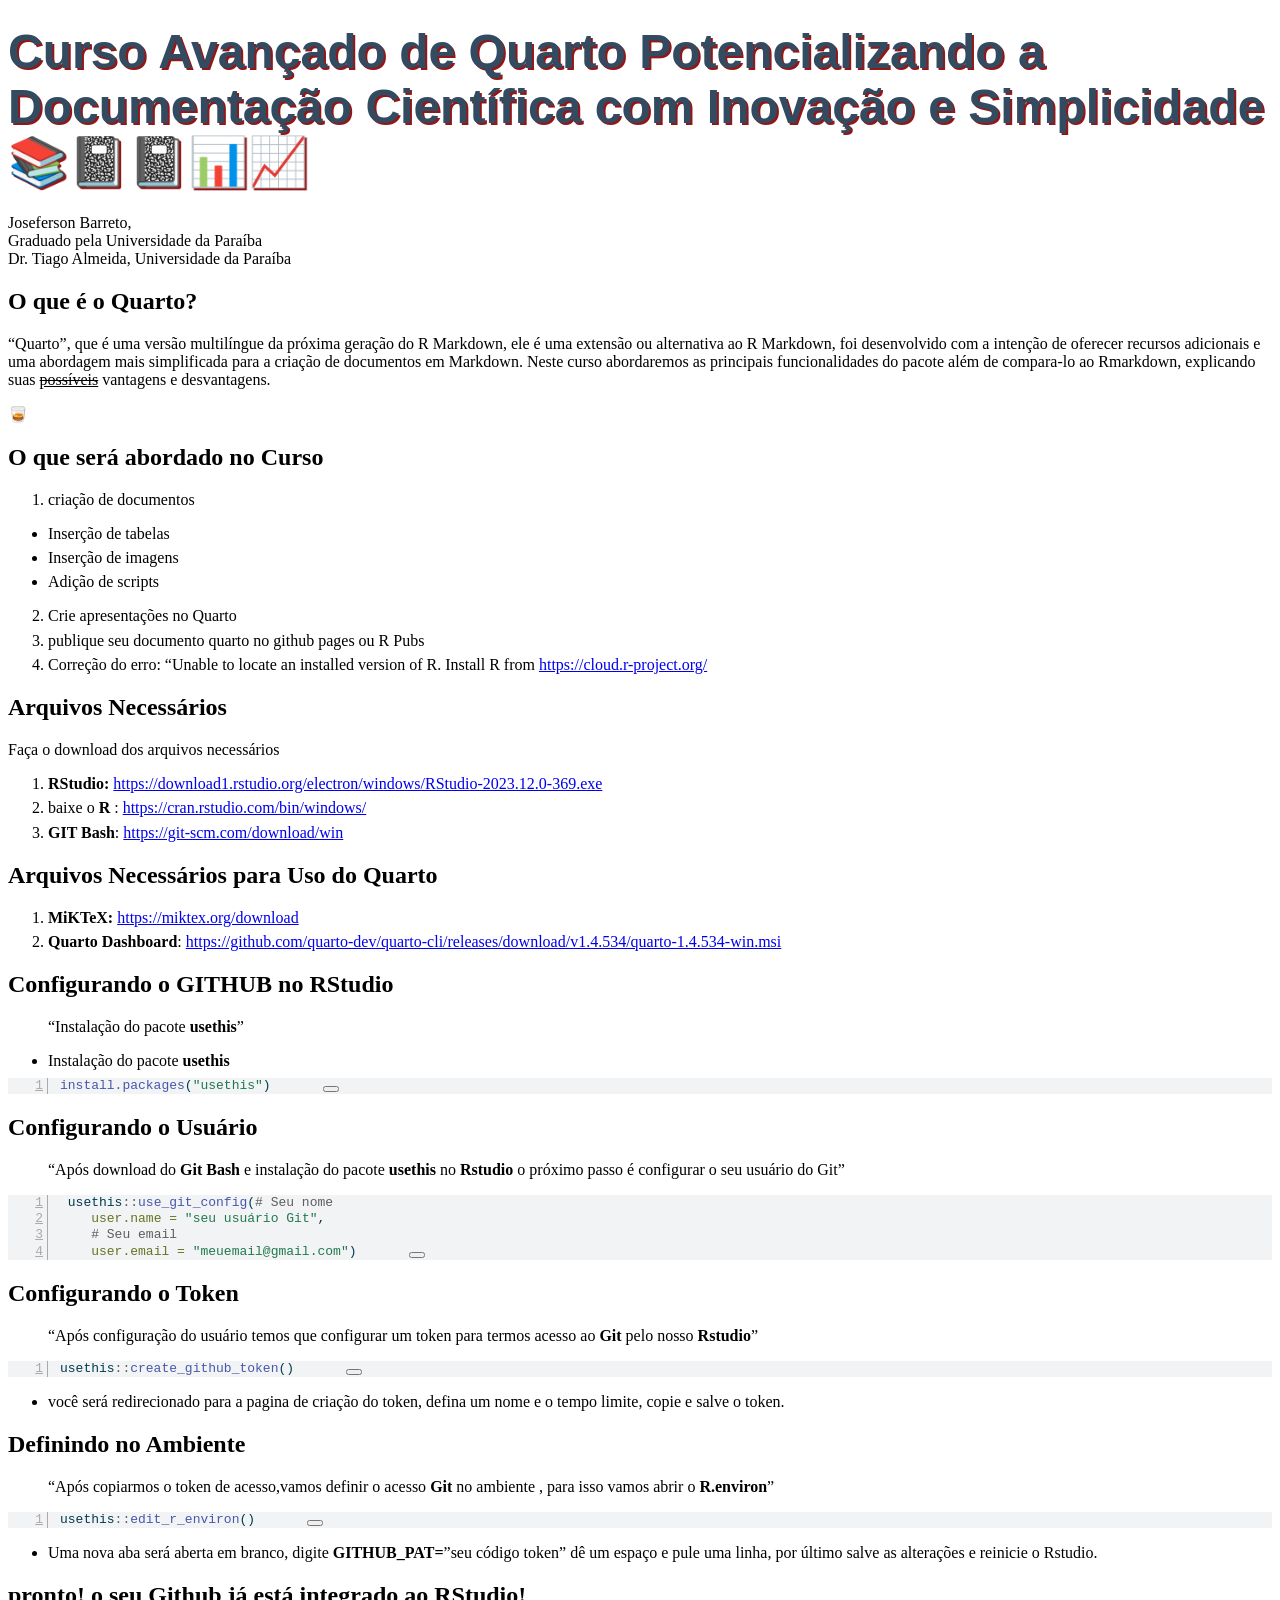
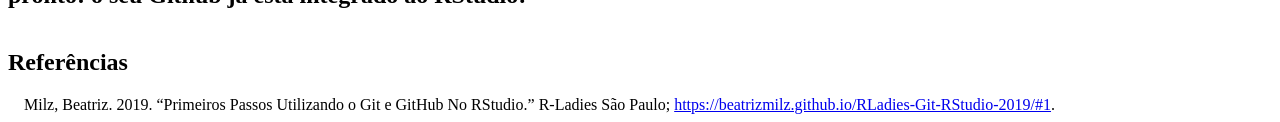
==== apresentation.html @ 75163fc6 "arquivos principais" ====
<!DOCTYPE html>
<html lang="en"><head>
<script src="apresentation_files/libs/clipboard/clipboard.min.js"></script>
<script src="apresentation_files/libs/quarto-html/tabby.min.js"></script>
<script src="apresentation_files/libs/quarto-html/popper.min.js"></script>
<script src="apresentation_files/libs/quarto-html/tippy.umd.min.js"></script>
<link href="apresentation_files/libs/quarto-html/tippy.css" rel="stylesheet">
<link href="apresentation_files/libs/quarto-html/light-border.css" rel="stylesheet">
<link href="apresentation_files/libs/quarto-html/quarto-html.min.css" rel="stylesheet" data-mode="light">
<link href="apresentation_files/libs/quarto-html/quarto-syntax-highlighting.css" rel="stylesheet" id="quarto-text-highlighting-styles"><meta charset="utf-8">
  <meta name="generator" content="quarto-1.4.545">

  <meta name="author" content="Joseferson Barreto,   Graduado pela Universidade da Paraíba">
  <meta name="author" content="Dr.&nbsp;Tiago Almeida, Universidade da Paraíba">
  <title>Curso Avançado de Quarto Potencializando a Documentação Científica com Inovação e Simplicidade📚📓📓📊📈</title>
  <meta name="apple-mobile-web-app-capable" content="yes">
  <meta name="apple-mobile-web-app-status-bar-style" content="black-translucent">
  <meta name="viewport" content="width=device-width, initial-scale=1.0, maximum-scale=1.0, user-scalable=no, minimal-ui">
  <link rel="stylesheet" href="apresentation_files/libs/revealjs/dist/reset.css">
  <link rel="stylesheet" href="apresentation_files/libs/revealjs/dist/reveal.css">
  <style>
    code{white-space: pre-wrap;}
    span.smallcaps{font-variant: small-caps;}
    div.columns{display: flex; gap: min(4vw, 1.5em);}
    div.column{flex: auto; overflow-x: auto;}
    div.hanging-indent{margin-left: 1.5em; text-indent: -1.5em;}
    ul.task-list{list-style: none;}
    ul.task-list li input[type="checkbox"] {
      width: 0.8em;
      margin: 0 0.8em 0.2em -1em; /* quarto-specific, see https://github.com/quarto-dev/quarto-cli/issues/4556 */ 
      vertical-align: middle;
    }
    /* CSS for syntax highlighting */
    pre > code.sourceCode { white-space: pre; position: relative; }
    pre > code.sourceCode > span { line-height: 1.25; }
    pre > code.sourceCode > span:empty { height: 1.2em; }
    .sourceCode { overflow: visible; }
    code.sourceCode > span { color: inherit; text-decoration: inherit; }
    div.sourceCode { margin: 1em 0; }
    pre.sourceCode { margin: 0; }
    @media screen {
    div.sourceCode { overflow: auto; }
    }
    @media print {
    pre > code.sourceCode { white-space: pre-wrap; }
    pre > code.sourceCode > span { text-indent: -5em; padding-left: 5em; }
    }
    pre.numberSource code
      { counter-reset: source-line 0; }
    pre.numberSource code > span
      { position: relative; left: -4em; counter-increment: source-line; }
    pre.numberSource code > span > a:first-child::before
      { content: counter(source-line);
        position: relative; left: -1em; text-align: right; vertical-align: baseline;
        border: none; display: inline-block;
        -webkit-touch-callout: none; -webkit-user-select: none;
        -khtml-user-select: none; -moz-user-select: none;
        -ms-user-select: none; user-select: none;
        padding: 0 4px; width: 4em;
        color: #aaaaaa;
      }
    pre.numberSource { margin-left: 3em; border-left: 1px solid #aaaaaa;  padding-left: 4px; }
    div.sourceCode
      { color: #003b4f; background-color: #f1f3f5; }
    @media screen {
    pre > code.sourceCode > span > a:first-child::before { text-decoration: underline; }
    }
    code span { color: #003b4f; } /* Normal */
    code span.al { color: #ad0000; } /* Alert */
    code span.an { color: #5e5e5e; } /* Annotation */
    code span.at { color: #657422; } /* Attribute */
    code span.bn { color: #ad0000; } /* BaseN */
    code span.bu { } /* BuiltIn */
    code span.cf { color: #003b4f; } /* ControlFlow */
    code span.ch { color: #20794d; } /* Char */
    code span.cn { color: #8f5902; } /* Constant */
    code span.co { color: #5e5e5e; } /* Comment */
    code span.cv { color: #5e5e5e; font-style: italic; } /* CommentVar */
    code span.do { color: #5e5e5e; font-style: italic; } /* Documentation */
    code span.dt { color: #ad0000; } /* DataType */
    code span.dv { color: #ad0000; } /* DecVal */
    code span.er { color: #ad0000; } /* Error */
    code span.ex { } /* Extension */
    code span.fl { color: #ad0000; } /* Float */
    code span.fu { color: #4758ab; } /* Function */
    code span.im { color: #00769e; } /* Import */
    code span.in { color: #5e5e5e; } /* Information */
    code span.kw { color: #003b4f; } /* Keyword */
    code span.op { color: #5e5e5e; } /* Operator */
    code span.ot { color: #003b4f; } /* Other */
    code span.pp { color: #ad0000; } /* Preprocessor */
    code span.sc { color: #5e5e5e; } /* SpecialChar */
    code span.ss { color: #20794d; } /* SpecialString */
    code span.st { color: #20794d; } /* String */
    code span.va { color: #111111; } /* Variable */
    code span.vs { color: #20794d; } /* VerbatimString */
    code span.wa { color: #5e5e5e; font-style: italic; } /* Warning */
    /* CSS for citations */
    div.csl-bib-body { }
    div.csl-entry {
      clear: both;
      margin-bottom: 0em;
    }
    .hanging-indent div.csl-entry {
      margin-left:2em;
      text-indent:-2em;
    }
    div.csl-left-margin {
      min-width:2em;
      float:left;
    }
    div.csl-right-inline {
      margin-left:2em;
      padding-left:1em;
    }
    div.csl-indent {
      margin-left: 2em;
    }  </style>
  <link rel="stylesheet" href="apresentation_files/libs/revealjs/dist/theme/quarto.css">
  <link href="apresentation_files/libs/revealjs/plugin/quarto-line-highlight/line-highlight.css" rel="stylesheet">
  <link href="apresentation_files/libs/revealjs/plugin/reveal-menu/menu.css" rel="stylesheet">
  <link href="apresentation_files/libs/revealjs/plugin/reveal-menu/quarto-menu.css" rel="stylesheet">
  <link href="apresentation_files/libs/revealjs/plugin/quarto-support/footer.css" rel="stylesheet">
  <style type="text/css">

  .callout {
    margin-top: 1em;
    margin-bottom: 1em;  
    border-radius: .25rem;
  }

  .callout.callout-style-simple { 
    padding: 0em 0.5em;
    border-left: solid #acacac .3rem;
    border-right: solid 1px silver;
    border-top: solid 1px silver;
    border-bottom: solid 1px silver;
    display: flex;
  }

  .callout.callout-style-default {
    border-left: solid #acacac .3rem;
    border-right: solid 1px silver;
    border-top: solid 1px silver;
    border-bottom: solid 1px silver;
  }

  .callout .callout-body-container {
    flex-grow: 1;
  }

  .callout.callout-style-simple .callout-body {
    font-size: 1rem;
    font-weight: 400;
  }

  .callout.callout-style-default .callout-body {
    font-size: 0.9rem;
    font-weight: 400;
  }

  .callout.callout-titled.callout-style-simple .callout-body {
    margin-top: 0.2em;
  }

  .callout:not(.callout-titled) .callout-body {
      display: flex;
  }

  .callout:not(.no-icon).callout-titled.callout-style-simple .callout-content {
    padding-left: 1.6em;
  }

  .callout.callout-titled .callout-header {
    padding-top: 0.2em;
    margin-bottom: -0.2em;
  }

  .callout.callout-titled .callout-title  p {
    margin-top: 0.5em;
    margin-bottom: 0.5em;
  }
    
  .callout.callout-titled.callout-style-simple .callout-content  p {
    margin-top: 0;
  }

  .callout.callout-titled.callout-style-default .callout-content  p {
    margin-top: 0.7em;
  }

  .callout.callout-style-simple div.callout-title {
    border-bottom: none;
    font-size: .9rem;
    font-weight: 600;
    opacity: 75%;
  }

  .callout.callout-style-default  div.callout-title {
    border-bottom: none;
    font-weight: 600;
    opacity: 85%;
    font-size: 0.9rem;
    padding-left: 0.5em;
    padding-right: 0.5em;
  }

  .callout.callout-style-default div.callout-content {
    padding-left: 0.5em;
    padding-right: 0.5em;
  }

  .callout.callout-style-simple .callout-icon::before {
    height: 1rem;
    width: 1rem;
    display: inline-block;
    content: "";
    background-repeat: no-repeat;
    background-size: 1rem 1rem;
  }

  .callout.callout-style-default .callout-icon::before {
    height: 0.9rem;
    width: 0.9rem;
    display: inline-block;
    content: "";
    background-repeat: no-repeat;
    background-size: 0.9rem 0.9rem;
  }

  .callout-title {
    display: flex
  }
    
  .callout-icon::before {
    margin-top: 1rem;
    padding-right: .5rem;
  }

  .callout.no-icon::before {
    display: none !important;
  }

  .callout.callout-titled .callout-body > .callout-content > :last-child {
    padding-bottom: 0.5rem;
    margin-bottom: 0;
  }

  .callout.callout-titled .callout-icon::before {
    margin-top: .5rem;
    padding-right: .5rem;
  }

  .callout:not(.callout-titled) .callout-icon::before {
    margin-top: 1rem;
    padding-right: .5rem;
  }

  /* Callout Types */

  div.callout-note {
    border-left-color: #4582ec !important;
  }

  div.callout-note .callout-icon::before {
    background-image: url('[data-uri]');
  }

  div.callout-note.callout-style-default .callout-title {
    background-color: #dae6fb
  }

  div.callout-important {
    border-left-color: #d9534f !important;
  }

  div.callout-important .callout-icon::before {
    background-image: url('[data-uri]');
  }

  div.callout-important.callout-style-default .callout-title {
    background-color: #f7dddc
  }

  div.callout-warning {
    border-left-color: #f0ad4e !important;
  }

  div.callout-warning .callout-icon::before {
    background-image: url('[data-uri]');
  }

  div.callout-warning.callout-style-default .callout-title {
    background-color: #fcefdc
  }

  div.callout-tip {
    border-left-color: #02b875 !important;
  }

  div.callout-tip .callout-icon::before {
    background-image: url('[data-uri]');
  }

  div.callout-tip.callout-style-default .callout-title {
    background-color: #ccf1e3
  }

  div.callout-caution {
    border-left-color: #fd7e14 !important;
  }

  div.callout-caution .callout-icon::before {
    background-image: url('[data-uri]');
  }

  div.callout-caution.callout-style-default .callout-title {
    background-color: #ffe5d0
  }

  </style>
  <style type="text/css">
    .reveal div.sourceCode {
      margin: 0;
      overflow: auto;
    }
    .reveal div.hanging-indent {
      margin-left: 1em;
      text-indent: -1em;
    }
    .reveal .slide:not(.center) {
      height: 100%;
    }
    .reveal .slide.scrollable {
      overflow-y: auto;
    }
    .reveal .footnotes {
      height: 100%;
      overflow-y: auto;
    }
    .reveal .slide .absolute {
      position: absolute;
      display: block;
    }
    .reveal .footnotes ol {
      counter-reset: ol;
      list-style-type: none; 
      margin-left: 0;
    }
    .reveal .footnotes ol li:before {
      counter-increment: ol;
      content: counter(ol) ". "; 
    }
    .reveal .footnotes ol li > p:first-child {
      display: inline-block;
    }
    .reveal .slide ul,
    .reveal .slide ol {
      margin-bottom: 0.5em;
    }
    .reveal .slide ul li,
    .reveal .slide ol li {
      margin-top: 0.4em;
      margin-bottom: 0.2em;
    }
    .reveal .slide ul[role="tablist"] li {
      margin-bottom: 0;
    }
    .reveal .slide ul li > *:first-child,
    .reveal .slide ol li > *:first-child {
      margin-block-start: 0;
    }
    .reveal .slide ul li > *:last-child,
    .reveal .slide ol li > *:last-child {
      margin-block-end: 0;
    }
    .reveal .slide .columns:nth-child(3) {
      margin-block-start: 0.8em;
    }
    .reveal blockquote {
      box-shadow: none;
    }
    .reveal .tippy-content>* {
      margin-top: 0.2em;
      margin-bottom: 0.7em;
    }
    .reveal .tippy-content>*:last-child {
      margin-bottom: 0.2em;
    }
    .reveal .slide > img.stretch.quarto-figure-center,
    .reveal .slide > img.r-stretch.quarto-figure-center {
      display: block;
      margin-left: auto;
      margin-right: auto; 
    }
    .reveal .slide > img.stretch.quarto-figure-left,
    .reveal .slide > img.r-stretch.quarto-figure-left  {
      display: block;
      margin-left: 0;
      margin-right: auto; 
    }
    .reveal .slide > img.stretch.quarto-figure-right,
    .reveal .slide > img.r-stretch.quarto-figure-right  {
      display: block;
      margin-left: auto;
      margin-right: 0; 
    }
  </style>
</head>
<body class="quarto-light">
  <div class="reveal">
    <div class="slides">

<section id="title-slide" data-background-image="template/template.jpeg" class="quarto-title-block center">
  <h1 class="title"><p><font color="#334b61" size="18" face="sans-serif" style="text-shadow: 2px 2px #931717;">Curso Avançado de Quarto Potencializando a Documentação Científica com Inovação e Simplicidade📚📓📓📊📈</font></p></h1>

<div class="quarto-title-authors">
<div class="quarto-title-author">
<div class="quarto-title-author-name">
Joseferson Barreto, <br> Graduado pela Universidade da Paraíba 
</div>
</div>
<div class="quarto-title-author">
<div class="quarto-title-author-name">
Dr.&nbsp;Tiago Almeida, Universidade da Paraíba 
</div>
</div>
</div>

</section>
<section id="o-que-é-o-quarto" class="slide level2">
<h2>O que é o Quarto?</h2>
<p>“Quarto”, que é uma versão multilíngue da próxima geração do R Markdown, ele é uma extensão ou alternativa ao R Markdown, foi desenvolvido com a intenção de oferecer recursos adicionais e uma abordagem mais simplificada para a criação de documentos em Markdown. Neste curso abordaremos as principais funcionalidades do pacote além de compara-lo ao Rmarkdown, explicando suas <u><del>possíveis</del></u> vantagens e desvantagens.</p>
<p>🥃&nbsp;</p>
</section>
<section id="o-que-será-abordado-no-curso" class="slide level2">
<h2>O que será abordado no Curso</h2>
<ol type="1">
<li class="fragment">criação de documentos</li>
</ol>
<div>
<ul>
<li class="fragment"><p>Inserção de tabelas</p></li>
<li class="fragment"><p>Inserção de imagens</p></li>
<li class="fragment"><p>Adição de scripts</p></li>
</ul>
</div>
<ol start="2" type="1">
<li class="fragment"><p>Crie apresentações no Quarto</p></li>
<li class="fragment"><p>publique seu documento quarto no github pages ou R Pubs</p></li>
<li class="fragment"><p>Correção do erro: “Unable to locate an installed version of R. Install R from <a href="https://cloud.r-project.org/" class="uri">https://cloud.r-project.org/</a></p>
<!-- para resolver: %SystemRoot%\system32\cmd.exe --></li>
</ol>
</section>
<section id="arquivos-necessários" class="slide level2">
<h2>Arquivos Necessários</h2>
<p>Faça o download dos arquivos necessários</p>
<ol type="1">
<li class="fragment"><p><strong>RStudio:</strong> <a href="https://download1.rstudio.org/electron/windows/RStudio-2023.12.0-369.exe" class="uri">https://download1.rstudio.org/electron/windows/RStudio-2023.12.0-369.exe</a></p></li>
<li class="fragment"><p>baixe o <strong>R</strong> : <a href="https://cran.rstudio.com/bin/windows/" class="uri">https://cran.rstudio.com/bin/windows/</a></p></li>
<li class="fragment"><p><strong>GIT Bash</strong>: <a href="https://git-scm.com/download/win" class="uri">https://git-scm.com/download/win</a></p></li>
</ol>
</section>
<section id="arquivos-necessários-para-uso-do-quarto" class="title-slide slide level1 center">
<h1>Arquivos Necessários para Uso do Quarto</h1>
<ol type="1">
<li class="fragment"><p><strong>MiKTeX:</strong> <a href="https://miktex.org/download" class="uri">https://miktex.org/download</a></p></li>
<li class="fragment"><p><strong>Quarto Dashboard</strong>: <a href="https://github.com/quarto-dev/quarto-cli/releases/download/v1.4.534/quarto-1.4.534-win.msi" class="uri">https://github.com/quarto-dev/quarto-cli/releases/download/v1.4.534/quarto-1.4.534-win.msi</a></p></li>
</ol>
<pre><code></code></pre>
</section>

<section id="configurando-o-github-no-rstudio" class="title-slide slide level1 center">
<h1>Configurando o GITHUB no RStudio</h1>
<blockquote>
<p>“Instalação do pacote <strong>usethis</strong>”</p>
</blockquote>
<ul>
<li class="fragment">Instalação do pacote <strong>usethis</strong></li>
</ul>
<div class="cell">
<div class="sourceCode cell-code" id="cb2"><pre class="sourceCode numberSource r number-lines code-with-copy"><code class="sourceCode r"><span id="cb2-1"><a href=""></a><span class="fu">install.packages</span>(<span class="st">"usethis"</span>)</span></code><button title="Copy to Clipboard" class="code-copy-button"><i class="bi"></i></button></pre></div>
</div>
</section>

<section id="configurando-o-usuário" class="title-slide slide level1 center">
<h1>Configurando o Usuário</h1>
<blockquote>
<p>“Após download do <strong>Git Bash</strong> e instalação do pacote <strong>usethis</strong> no <strong>Rstudio</strong> o próximo passo é configurar o seu usuário do Git”</p>
</blockquote>
<div class="cell">
<div class="sourceCode cell-code" id="cb3"><pre class="sourceCode numberSource r number-lines code-with-copy"><code class="sourceCode r"><span id="cb3-1"><a href=""></a> usethis<span class="sc">::</span><span class="fu">use_git_config</span>(<span class="co"># Seu nome</span></span>
<span id="cb3-2"><a href=""></a>    <span class="at">user.name =</span> <span class="st">"seu usuário Git"</span>, </span>
<span id="cb3-3"><a href=""></a>    <span class="co"># Seu email</span></span>
<span id="cb3-4"><a href=""></a>    <span class="at">user.email =</span> <span class="st">"meuemail@gmail.com"</span>)</span></code><button title="Copy to Clipboard" class="code-copy-button"><i class="bi"></i></button></pre></div>
</div>
</section>

<section id="configurando-o-token" class="title-slide slide level1 center">
<h1>Configurando o Token</h1>
<blockquote>
<p>“Após configuração do usuário temos que configurar um token para termos acesso ao <strong>Git</strong> pelo nosso <strong>Rstudio</strong>”</p>
</blockquote>
<div class="cell">
<div class="sourceCode cell-code" id="cb4"><pre class="sourceCode numberSource r number-lines code-with-copy"><code class="sourceCode r"><span id="cb4-1"><a href=""></a>usethis<span class="sc">::</span><span class="fu">create_github_token</span>()</span></code><button title="Copy to Clipboard" class="code-copy-button"><i class="bi"></i></button></pre></div>
</div>
<ul>
<li class="fragment">você será redirecionado para a pagina de criação do token, defina um nome e o tempo limite, copie e salve o token.</li>
</ul>
</section>

<section id="definindo-no-ambiente" class="title-slide slide level1 center">
<h1>Definindo no Ambiente</h1>
<blockquote>
<p>“Após copiarmos o token de acesso,vamos definir o acesso <strong>Git</strong> no ambiente , para isso vamos abrir o <strong>R.environ</strong>”</p>
</blockquote>
<div class="cell">
<div class="sourceCode cell-code" id="cb5"><pre class="sourceCode numberSource r number-lines code-with-copy"><code class="sourceCode r"><span id="cb5-1"><a href=""></a>usethis<span class="sc">::</span><span class="fu">edit_r_environ</span>()</span></code><button title="Copy to Clipboard" class="code-copy-button"><i class="bi"></i></button></pre></div>
</div>
<ul>
<li class="fragment">Uma nova aba será aberta em branco, digite <strong>GITHUB_PAT=</strong>”seu código token” dê um espaço e pule uma linha, por último salve as alterações e reinicie o Rstudio.</li>
</ul>
</section>

<section id="pronto-o-seu-github-já-está-integrado-ao-rstudio" class="title-slide slide level1 center">
<h1>pronto! o seu Github já está integrado ao RStudio!</h1>

</section>

<section id="referências" class="title-slide slide level1 smaller scrollable">
<h1>Referências</h1>
<div class="quarto-auto-generated-content">
<div class="footer footer-default">

</div>
</div>
<div id="refs" class="references csl-bib-body hanging-indent" data-entry-spacing="0" role="list">
<div id="ref-Milz:2019" class="csl-entry" role="listitem">
Milz, Beatriz. 2019. <span>“Primeiros Passos Utilizando o Git e GitHub No RStudio.”</span> R-Ladies São Paulo; <a href="https://beatrizmilz.github.io/RLadies-Git-RStudio-2019/#1" class="uri">https://beatrizmilz.github.io/RLadies-Git-RStudio-2019/#1</a>.
</div>
</div>
</section>
    </div>
  </div>

  <script>window.backupDefine = window.define; window.define = undefined;</script>
  <script src="apresentation_files/libs/revealjs/dist/reveal.js"></script>
  <!-- reveal.js plugins -->
  <script src="apresentation_files/libs/revealjs/plugin/quarto-line-highlight/line-highlight.js"></script>
  <script src="apresentation_files/libs/revealjs/plugin/pdf-export/pdfexport.js"></script>
  <script src="apresentation_files/libs/revealjs/plugin/reveal-menu/menu.js"></script>
  <script src="apresentation_files/libs/revealjs/plugin/reveal-menu/quarto-menu.js"></script>
  <script src="apresentation_files/libs/revealjs/plugin/multiplex/socket.io.js"></script>
  <script src="apresentation_files/libs/revealjs/plugin/multiplex/multiplex.js"></script>
  <script src="apresentation_files/libs/revealjs/plugin/quarto-support/support.js"></script>
  

  <script src="apresentation_files/libs/revealjs/plugin/notes/notes.js"></script>
  <script src="apresentation_files/libs/revealjs/plugin/search/search.js"></script>
  <script src="apresentation_files/libs/revealjs/plugin/zoom/zoom.js"></script>
  <script src="apresentation_files/libs/revealjs/plugin/math/math.js"></script>
  <script>window.define = window.backupDefine; window.backupDefine = undefined;</script>

  <script>

      // Full list of configuration options available at:
      // https://revealjs.com/config/
      Reveal.initialize({
'controlsAuto': true,
'previewLinksAuto': false,
'pdfSeparateFragments': false,
'autoAnimateEasing': "ease",
'autoAnimateDuration': 1,
'autoAnimateUnmatched': true,
'menu': {"side":"left","useTextContentForMissingTitles":true,"markers":false,"loadIcons":false,"custom":[{"title":"Tools","icon":"<i class=\"fas fa-gear\"></i>","content":"<ul class=\"slide-menu-items\">\n<li class=\"slide-tool-item active\" data-item=\"0\"><a href=\"#\" onclick=\"RevealMenuToolHandlers.fullscreen(event)\"><kbd>f</kbd> Fullscreen</a></li>\n<li class=\"slide-tool-item\" data-item=\"1\"><a href=\"#\" onclick=\"RevealMenuToolHandlers.speakerMode(event)\"><kbd>s</kbd> Speaker View</a></li>\n<li class=\"slide-tool-item\" data-item=\"2\"><a href=\"#\" onclick=\"RevealMenuToolHandlers.overview(event)\"><kbd>o</kbd> Slide Overview</a></li>\n<li class=\"slide-tool-item\" data-item=\"3\"><a href=\"#\" onclick=\"RevealMenuToolHandlers.togglePdfExport(event)\"><kbd>e</kbd> PDF Export Mode</a></li>\n<li class=\"slide-tool-item\" data-item=\"4\"><a href=\"#\" onclick=\"RevealMenuToolHandlers.keyboardHelp(event)\"><kbd>?</kbd> Keyboard Help</a></li>\n</ul>"}],"openButton":true},
'multiplex': {"secret":null,"id":"5b6e1a6e1085b837","url":"https://reveal-multiplex.glitch.me/"},
'smaller': false,
 
        // Display controls in the bottom right corner
        controls: false,

        // Help the user learn the controls by providing hints, for example by
        // bouncing the down arrow when they first encounter a vertical slide
        controlsTutorial: false,

        // Determines where controls appear, "edges" or "bottom-right"
        controlsLayout: 'edges',

        // Visibility rule for backwards navigation arrows; "faded", "hidden"
        // or "visible"
        controlsBackArrows: 'faded',

        // Display a presentation progress bar
        progress: true,

        // Display the page number of the current slide
        slideNumber: 'c/t',

        // 'all', 'print', or 'speaker'
        showSlideNumber: 'all',

        // Add the current slide number to the URL hash so that reloading the
        // page/copying the URL will return you to the same slide
        hash: true,

        // Start with 1 for the hash rather than 0
        hashOneBasedIndex: false,

        // Flags if we should monitor the hash and change slides accordingly
        respondToHashChanges: true,

        // Push each slide change to the browser history
        history: true,

        // Enable keyboard shortcuts for navigation
        keyboard: true,

        // Enable the slide overview mode
        overview: true,

        // Disables the default reveal.js slide layout (scaling and centering)
        // so that you can use custom CSS layout
        disableLayout: false,

        // Vertical centering of slides
        center: false,

        // Enables touch navigation on devices with touch input
        touch: true,

        // Loop the presentation
        loop: false,

        // Change the presentation direction to be RTL
        rtl: false,

        // see https://revealjs.com/vertical-slides/#navigation-mode
        navigationMode: 'linear',

        // Randomizes the order of slides each time the presentation loads
        shuffle: false,

        // Turns fragments on and off globally
        fragments: true,

        // Flags whether to include the current fragment in the URL,
        // so that reloading brings you to the same fragment position
        fragmentInURL: false,

        // Flags if the presentation is running in an embedded mode,
        // i.e. contained within a limited portion of the screen
        embedded: false,

        // Flags if we should show a help overlay when the questionmark
        // key is pressed
        help: true,

        // Flags if it should be possible to pause the presentation (blackout)
        pause: true,

        // Flags if speaker notes should be visible to all viewers
        showNotes: false,

        // Global override for autoplaying embedded media (null/true/false)
        autoPlayMedia: null,

        // Global override for preloading lazy-loaded iframes (null/true/false)
        preloadIframes: null,

        // Number of milliseconds between automatically proceeding to the
        // next slide, disabled when set to 0, this value can be overwritten
        // by using a data-autoslide attribute on your slides
        autoSlide: 0,

        // Stop auto-sliding after user input
        autoSlideStoppable: true,

        // Use this method for navigation when auto-sliding
        autoSlideMethod: null,

        // Specify the average time in seconds that you think you will spend
        // presenting each slide. This is used to show a pacing timer in the
        // speaker view
        defaultTiming: null,

        // Enable slide navigation via mouse wheel
        mouseWheel: false,

        // The display mode that will be used to show slides
        display: 'block',

        // Hide cursor if inactive
        hideInactiveCursor: true,

        // Time before the cursor is hidden (in ms)
        hideCursorTime: 5000,

        // Opens links in an iframe preview overlay
        previewLinks: false,

        // Transition style (none/fade/slide/convex/concave/zoom)
        transition: 'none',

        // Transition speed (default/fast/slow)
        transitionSpeed: 'default',

        // Transition style for full page slide backgrounds
        // (none/fade/slide/convex/concave/zoom)
        backgroundTransition: 'none',

        // Number of slides away from the current that are visible
        viewDistance: 3,

        // Number of slides away from the current that are visible on mobile
        // devices. It is advisable to set this to a lower number than
        // viewDistance in order to save resources.
        mobileViewDistance: 2,

        // The "normal" size of the presentation, aspect ratio will be preserved
        // when the presentation is scaled to fit different resolutions. Can be
        // specified using percentage units.
        width: 1050,

        height: 700,

        // Factor of the display size that should remain empty around the content
        margin: 0.1,

        math: {
          mathjax: 'https://cdnjs.cloudflare.com/ajax/libs/mathjax/2.7.0/MathJax.js',
          config: 'TeX-AMS_HTML-full',
          tex2jax: {
            inlineMath: [['\\(','\\)']],
            displayMath: [['\\[','\\]']],
            balanceBraces: true,
            processEscapes: false,
            processRefs: true,
            processEnvironments: true,
            preview: 'TeX',
            skipTags: ['script','noscript','style','textarea','pre','code'],
            ignoreClass: 'tex2jax_ignore',
            processClass: 'tex2jax_process'
          },
        },

        // reveal.js plugins
        plugins: [QuartoLineHighlight, PdfExport, RevealMenu, QuartoSupport,

          RevealMath,
          
          RevealSearch,
          RevealZoom
        ]
      });
    </script>
    
    <script>
      // htmlwidgets need to know to resize themselves when slides are shown/hidden.
      // Fire the "slideenter" event (handled by htmlwidgets.js) when the current
      // slide changes (different for each slide format).
      (function () {
        // dispatch for htmlwidgets
        function fireSlideEnter() {
          const event = window.document.createEvent("Event");
          event.initEvent("slideenter", true, true);
          window.document.dispatchEvent(event);
        }

        function fireSlideChanged(previousSlide, currentSlide) {
          fireSlideEnter();

          // dispatch for shiny
          if (window.jQuery) {
            if (previousSlide) {
              window.jQuery(previousSlide).trigger("hidden");
            }
            if (currentSlide) {
              window.jQuery(currentSlide).trigger("shown");
            }
          }
        }

        // hookup for slidy
        if (window.w3c_slidy) {
          window.w3c_slidy.add_observer(function (slide_num) {
            // slide_num starts at position 1
            fireSlideChanged(null, w3c_slidy.slides[slide_num - 1]);
          });
        }

      })();
    </script>

    <script id="quarto-html-after-body" type="application/javascript">
    window.document.addEventListener("DOMContentLoaded", function (event) {
      const toggleBodyColorMode = (bsSheetEl) => {
        const mode = bsSheetEl.getAttribute("data-mode");
        const bodyEl = window.document.querySelector("body");
        if (mode === "dark") {
          bodyEl.classList.add("quarto-dark");
          bodyEl.classList.remove("quarto-light");
        } else {
          bodyEl.classList.add("quarto-light");
          bodyEl.classList.remove("quarto-dark");
        }
      }
      const toggleBodyColorPrimary = () => {
        const bsSheetEl = window.document.querySelector("link#quarto-bootstrap");
        if (bsSheetEl) {
          toggleBodyColorMode(bsSheetEl);
        }
      }
      toggleBodyColorPrimary();  
      const tabsets =  window.document.querySelectorAll(".panel-tabset-tabby")
      tabsets.forEach(function(tabset) {
        const tabby = new Tabby('#' + tabset.id);
      });
      const isCodeAnnotation = (el) => {
        for (const clz of el.classList) {
          if (clz.startsWith('code-annotation-')) {                     
            return true;
          }
        }
        return false;
      }
      const clipboard = new window.ClipboardJS('.code-copy-button', {
        text: function(trigger) {
          const codeEl = trigger.previousElementSibling.cloneNode(true);
          for (const childEl of codeEl.children) {
            if (isCodeAnnotation(childEl)) {
              childEl.remove();
            }
          }
          return codeEl.innerText;
        }
      });
      clipboard.on('success', function(e) {
        // button target
        const button = e.trigger;
        // don't keep focus
        button.blur();
        // flash "checked"
        button.classList.add('code-copy-button-checked');
        var currentTitle = button.getAttribute("title");
        button.setAttribute("title", "Copied!");
        let tooltip;
        if (window.bootstrap) {
          button.setAttribute("data-bs-toggle", "tooltip");
          button.setAttribute("data-bs-placement", "left");
          button.setAttribute("data-bs-title", "Copied!");
          tooltip = new bootstrap.Tooltip(button, 
            { trigger: "manual", 
              customClass: "code-copy-button-tooltip",
              offset: [0, -8]});
          tooltip.show();    
        }
        setTimeout(function() {
          if (tooltip) {
            tooltip.hide();
            button.removeAttribute("data-bs-title");
            button.removeAttribute("data-bs-toggle");
            button.removeAttribute("data-bs-placement");
          }
          button.setAttribute("title", currentTitle);
          button.classList.remove('code-copy-button-checked');
        }, 1000);
        // clear code selection
        e.clearSelection();
      });
      function tippyHover(el, contentFn, onTriggerFn, onUntriggerFn) {
        const config = {
          allowHTML: true,
          maxWidth: 500,
          delay: 100,
          arrow: false,
          appendTo: function(el) {
              return el.closest('section.slide') || el.parentElement;
          },
          interactive: true,
          interactiveBorder: 10,
          theme: 'light-border',
          placement: 'bottom-start',
        };
        if (contentFn) {
          config.content = contentFn;
        }
        if (onTriggerFn) {
          config.onTrigger = onTriggerFn;
        }
        if (onUntriggerFn) {
          config.onUntrigger = onUntriggerFn;
        }
          config['offset'] = [0,0];
          config['maxWidth'] = 700;
        window.tippy(el, config); 
      }
      const noterefs = window.document.querySelectorAll('a[role="doc-noteref"]');
      for (var i=0; i<noterefs.length; i++) {
        const ref = noterefs[i];
        tippyHover(ref, function() {
          // use id or data attribute instead here
          let href = ref.getAttribute('data-footnote-href') || ref.getAttribute('href');
          try { href = new URL(href).hash; } catch {}
          const id = href.replace(/^#\/?/, "");
          const note = window.document.getElementById(id);
          return note.innerHTML;
        });
      }
      const findCites = (el) => {
        const parentEl = el.parentElement;
        if (parentEl) {
          const cites = parentEl.dataset.cites;
          if (cites) {
            return {
              el,
              cites: cites.split(' ')
            };
          } else {
            return findCites(el.parentElement)
          }
        } else {
          return undefined;
        }
      };
      var bibliorefs = window.document.querySelectorAll('a[role="doc-biblioref"]');
      for (var i=0; i<bibliorefs.length; i++) {
        const ref = bibliorefs[i];
        const citeInfo = findCites(ref);
        if (citeInfo) {
          tippyHover(citeInfo.el, function() {
            var popup = window.document.createElement('div');
            citeInfo.cites.forEach(function(cite) {
              var citeDiv = window.document.createElement('div');
              citeDiv.classList.add('hanging-indent');
              citeDiv.classList.add('csl-entry');
              var biblioDiv = window.document.getElementById('ref-' + cite);
              if (biblioDiv) {
                citeDiv.innerHTML = biblioDiv.innerHTML;
              }
              popup.appendChild(citeDiv);
            });
            return popup.innerHTML;
          });
        }
      }
    });
    </script>
    

</body></html>
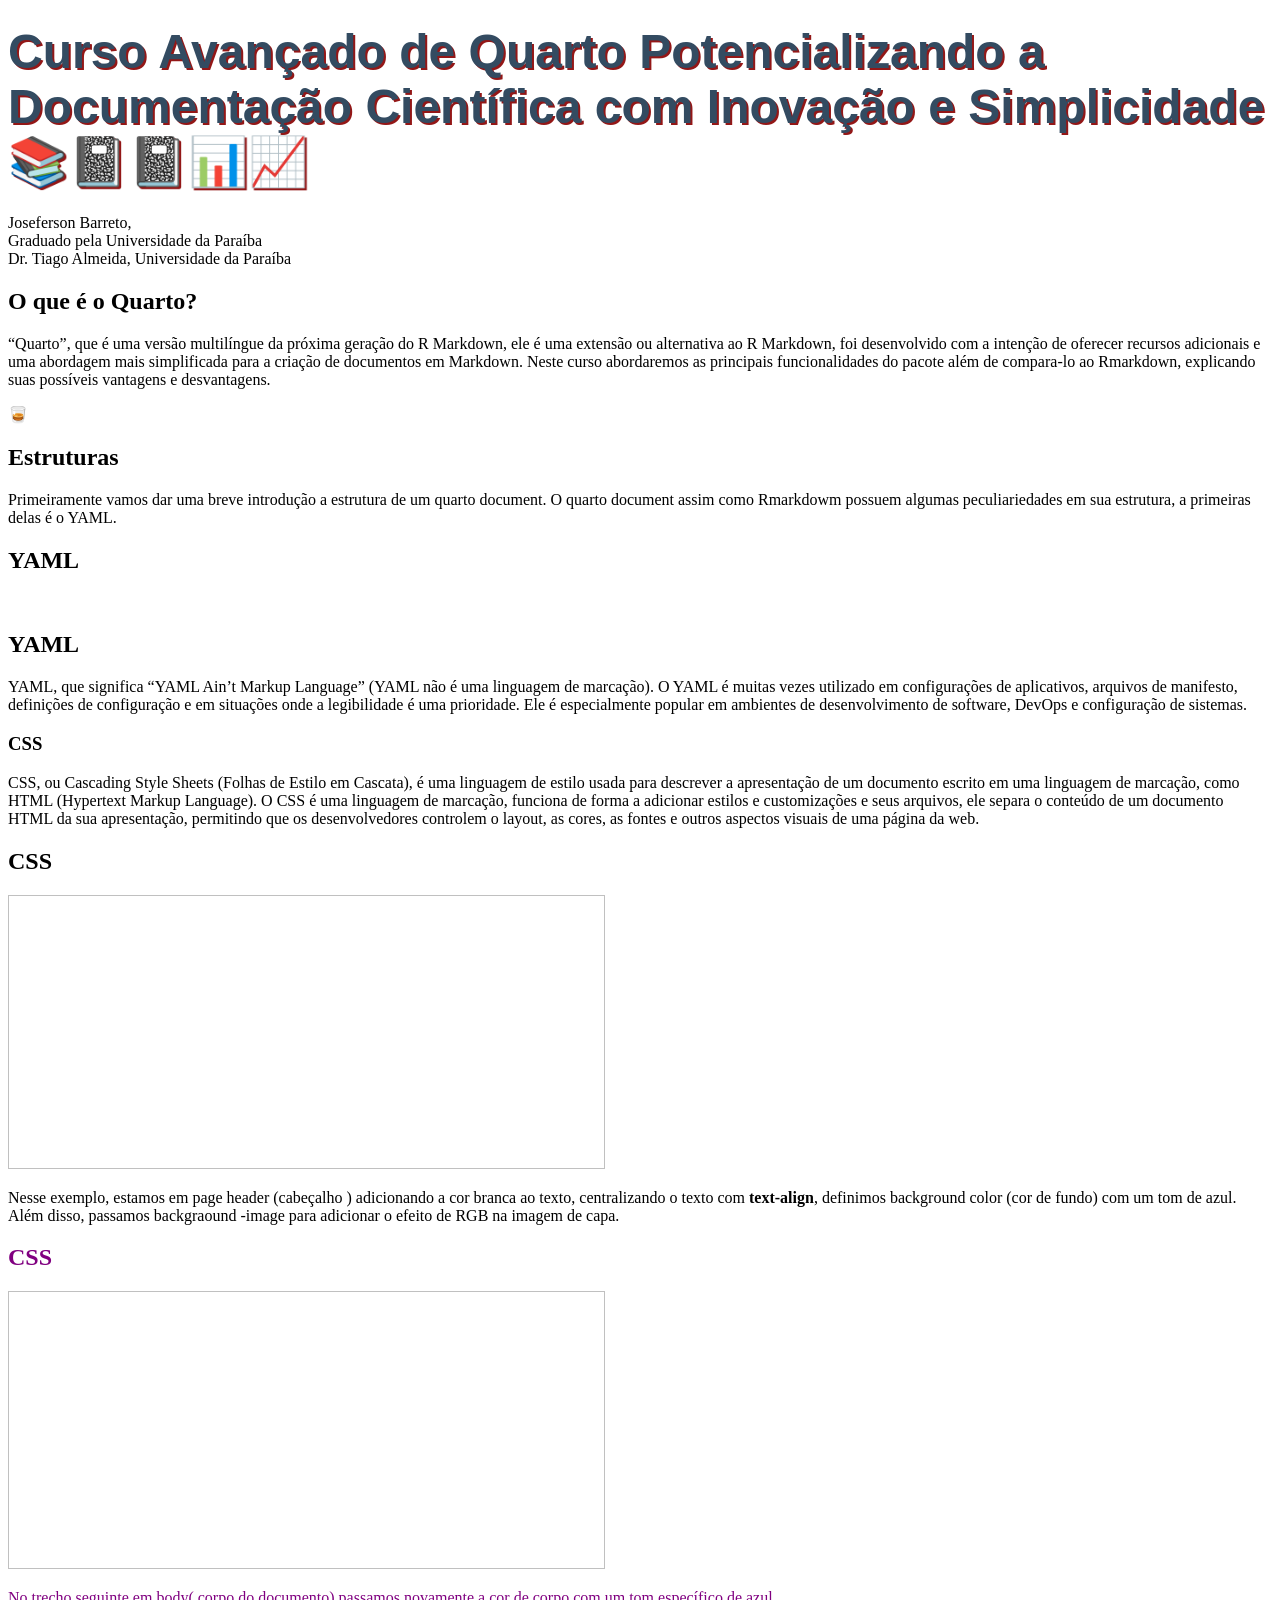
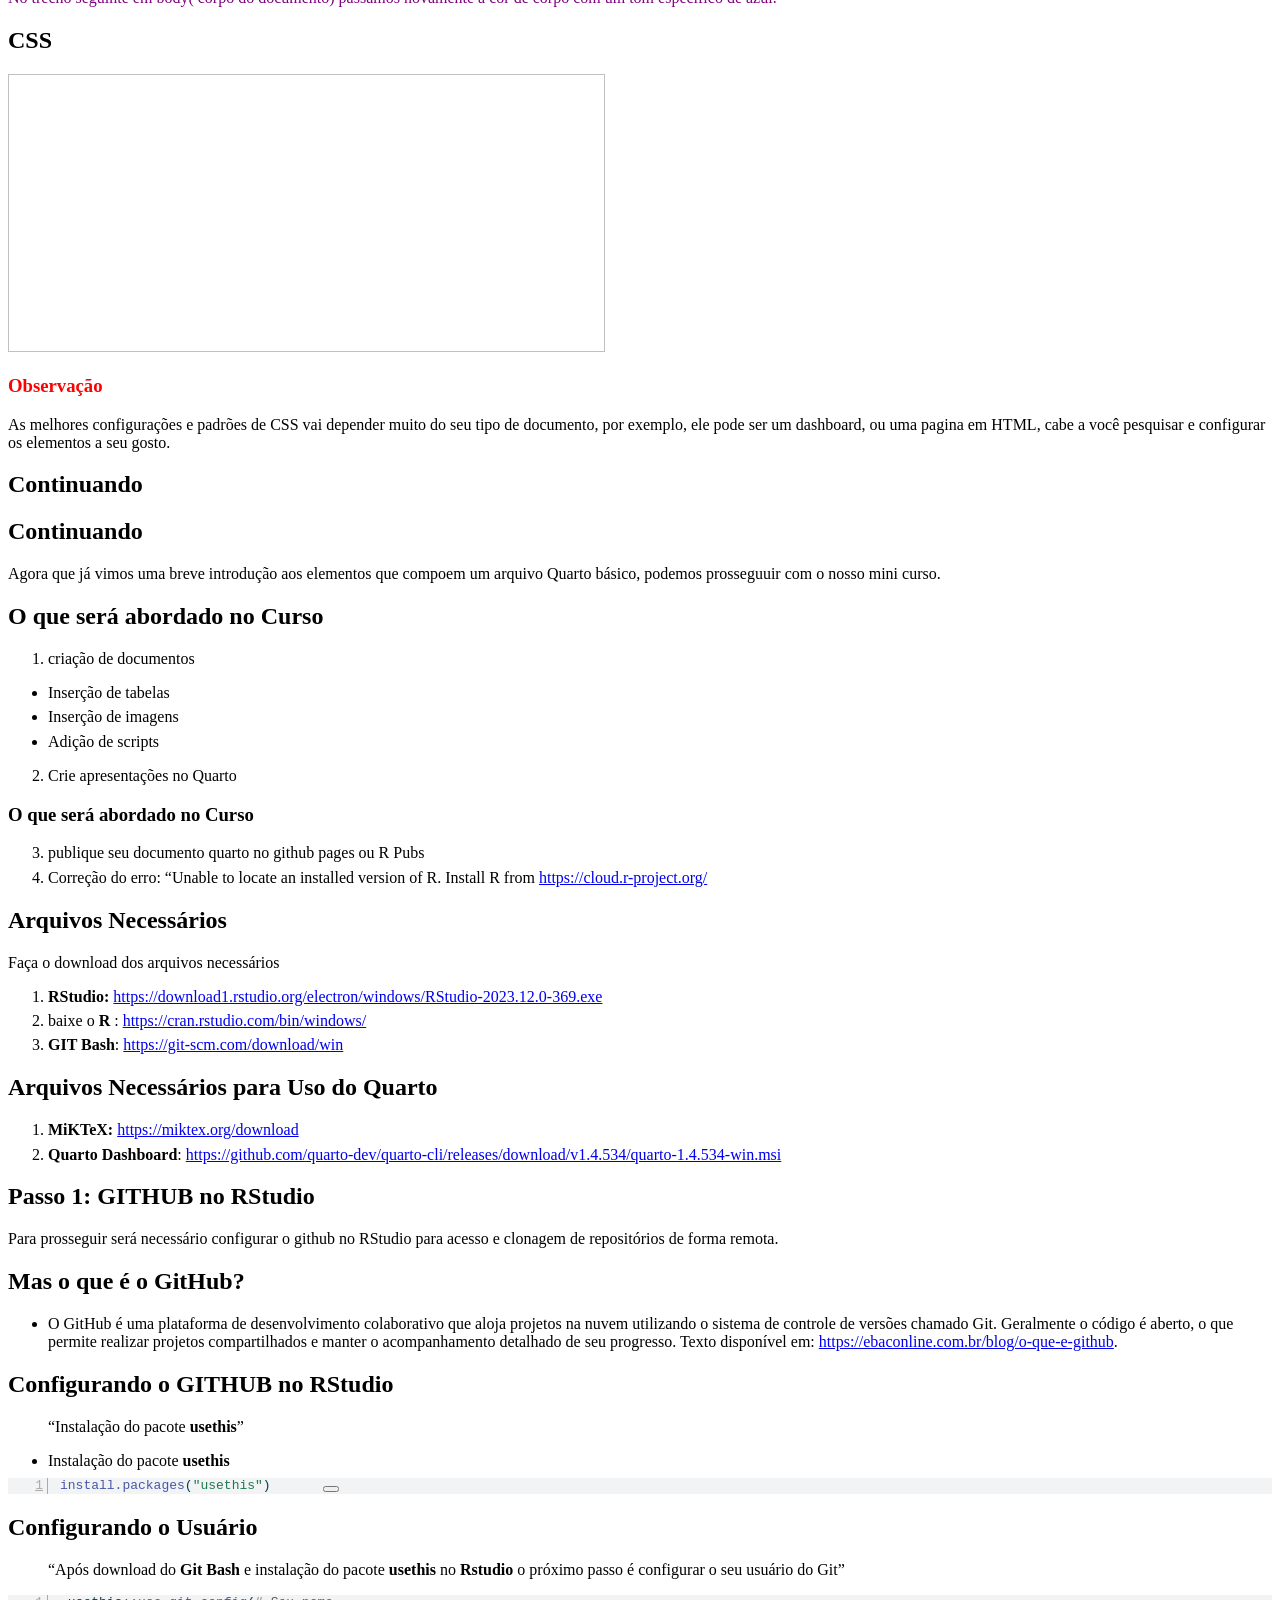
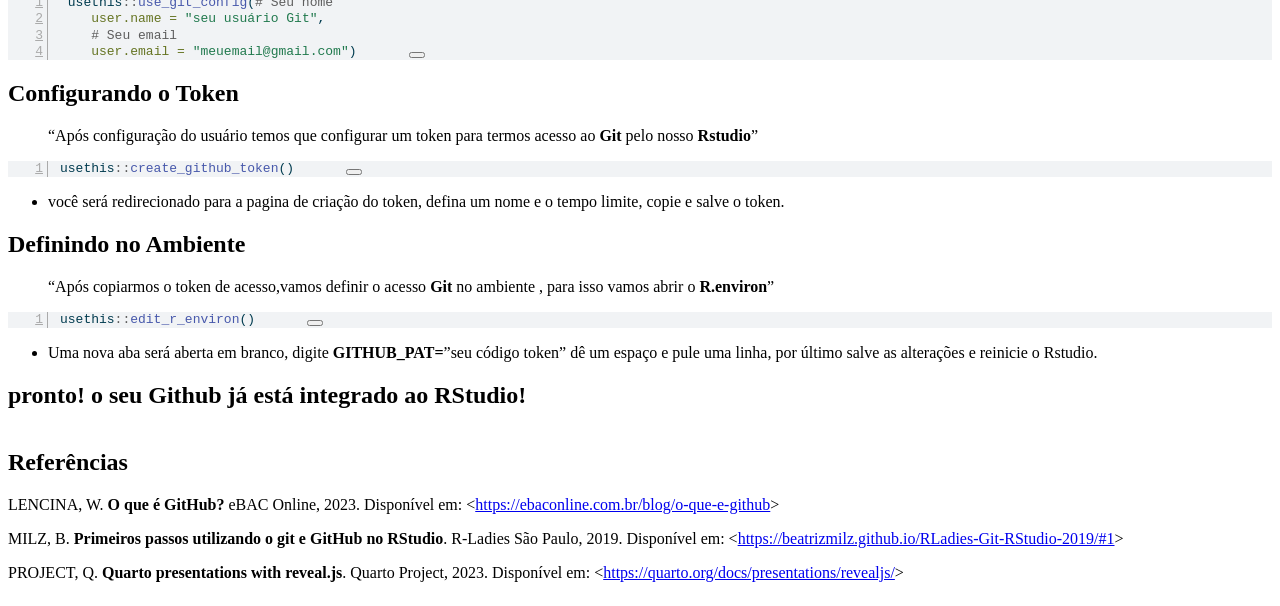
==== commit 5a773fdf: "atualização  de informações" ====
--- a/apresentation.html
+++ b/apresentation.html
@@ -8,7 +8,7 @@
 <link href="apresentation_files/libs/quarto-html/light-border.css" rel="stylesheet">
 <link href="apresentation_files/libs/quarto-html/quarto-html.min.css" rel="stylesheet" data-mode="light">
 <link href="apresentation_files/libs/quarto-html/quarto-syntax-highlighting.css" rel="stylesheet" id="quarto-text-highlighting-styles"><meta charset="utf-8">
-  <meta name="generator" content="quarto-1.4.545">
+  <meta name="generator" content="quarto-1.3.450">
 
   <meta name="author" content="Joseferson Barreto,   Graduado pela Universidade da Paraíba">
   <meta name="author" content="Dr.&nbsp;Tiago Almeida, Universidade da Paraíba">
@@ -32,7 +32,7 @@
     }
     /* CSS for syntax highlighting */
     pre > code.sourceCode { white-space: pre; position: relative; }
-    pre > code.sourceCode > span { line-height: 1.25; }
+    pre > code.sourceCode > span { display: inline-block; line-height: 1.25; }
     pre > code.sourceCode > span:empty { height: 1.2em; }
     .sourceCode { overflow: visible; }
     code.sourceCode > span { color: inherit; text-decoration: inherit; }
@@ -99,7 +99,7 @@
     div.csl-bib-body { }
     div.csl-entry {
       clear: both;
-      margin-bottom: 0em;
+      margin-bottom: 1em;
     }
     .hanging-indent div.csl-entry {
       margin-left:2em;
@@ -242,8 +242,7 @@
   }
 
   .callout.callout-titled .callout-body > .callout-content > :last-child {
-    padding-bottom: 0.5rem;
-    margin-bottom: 0;
+    margin-bottom: 0.5rem;
   }
 
   .callout.callout-titled .callout-icon::before {
@@ -430,11 +429,54 @@
 </section>
 <section id="o-que-é-o-quarto" class="slide level2">
 <h2>O que é o Quarto?</h2>
-<p>“Quarto”, que é uma versão multilíngue da próxima geração do R Markdown, ele é uma extensão ou alternativa ao R Markdown, foi desenvolvido com a intenção de oferecer recursos adicionais e uma abordagem mais simplificada para a criação de documentos em Markdown. Neste curso abordaremos as principais funcionalidades do pacote além de compara-lo ao Rmarkdown, explicando suas <u><del>possíveis</del></u> vantagens e desvantagens.</p>
+<p>“Quarto”, que é uma versão multilíngue da próxima geração do R Markdown, ele é uma extensão ou alternativa ao R Markdown, foi desenvolvido com a intenção de oferecer recursos adicionais e uma abordagem mais simplificada para a criação de documentos em Markdown. Neste curso abordaremos as principais funcionalidades do pacote além de compara-lo ao Rmarkdown, explicando suas possíveis vantagens e desvantagens.</p>
 <p>🥃&nbsp;</p>
 </section>
-<section id="o-que-será-abordado-no-curso" class="slide level2">
-<h2>O que será abordado no Curso</h2>
+<section id="estruturas" class="slide level2">
+<h2>Estruturas</h2>
+<p>Primeiramente vamos dar uma breve introdução a estrutura de um quarto document. O quarto document assim como Rmarkdowm possuem algumas peculiariedades em sua estrutura, a primeiras delas é o YAML.</p>
+</section>
+<section id="yaml" class="slide level2">
+<h2>YAML</h2>
+
+<img data-src="images/clipboard-632724179.png" class="r-stretch"></section>
+<section id="yaml-1" class="slide level2">
+<h2>YAML</h2>
+<p>YAML, que significa “YAML Ain’t Markup Language” (YAML não é uma linguagem de marcação). O YAML é muitas vezes utilizado em configurações de aplicativos, arquivos de manifesto, definições de configuração e em situações onde a legibilidade é uma prioridade. Ele é especialmente popular em ambientes de desenvolvimento de software, DevOps e configuração de sistemas.</p>
+</section>
+<section>
+<section id="css" class="title-slide slide level1 center">
+<h1>CSS</h1>
+<p>CSS, ou Cascading Style Sheets (Folhas de Estilo em Cascata), é uma linguagem de estilo usada para descrever a apresentação de um documento escrito em uma linguagem de marcação, como HTML (Hypertext Markup Language). O CSS é uma linguagem de marcação, funciona de forma a adicionar estilos e customizações e seus arquivos, ele separa o conteúdo de um documento HTML da sua apresentação, permitindo que os desenvolvedores controlem o layout, as cores, as fontes e outros aspectos visuais de uma página da web.</p>
+</section>
+<section id="css-1" class="slide level2">
+<h2>CSS</h2>
+<p><img data-src="images/clipboard-1023669590.png" width="597" height="274"></p>
+<p>Nesse exemplo, estamos em page header (cabeçalho ) adicionando a cor branca ao texto, centralizando o texto com <strong>text-align</strong>, definimos background color (cor de fundo) com um tom de azul. Além disso, passamos backgraound -image para adicionar o efeito de RGB na imagem de capa.</p>
+</section>
+<section id="css-2" class="slide level2 maria" style="color: purple;">
+<h2><font color="purple"> CSS </font></h2>
+<p><img data-src="images/clipboard-1023669590.png" width="597" height="278"></p>
+<p>No trecho seguinte em body( corpo do documento) passamos novamente a cor de corpo com um tom específico de azul.</p>
+</section>
+<section id="css-3" class="slide level2">
+<h2>CSS</h2>
+<p><img data-src="images/clipboard-1023669590.png" width="597" height="278"></p>
+<h3 id="observação"><font color="red"> Observação </font></h3>
+<p>As melhores configurações e padrões de CSS vai depender muito do seu tipo de documento, por exemplo, ele pode ser um dashboard, ou uma pagina em HTML, cabe a você pesquisar e configurar os elementos a seu gosto.</p>
+</section></section>
+<section id="continuando" class="title-slide slide level1 center">
+<h1>Continuando</h1>
+
+</section>
+
+<section id="continuando-1" class="title-slide slide level1 center">
+<h1>Continuando</h1>
+<p>Agora que já vimos uma breve introdução aos elementos que compoem um arquivo Quarto básico, podemos prosseguuir com o nosso mini curso.</p>
+</section>
+
+<section id="o-que-será-abordado-no-curso" class="title-slide slide level1 center">
+<h1>O que será abordado no Curso</h1>
 <ol type="1">
 <li class="fragment">criação de documentos</li>
 </ol>
@@ -446,7 +488,14 @@
 </ul>
 </div>
 <ol start="2" type="1">
-<li class="fragment"><p>Crie apresentações no Quarto</p></li>
+<li class="fragment">Crie apresentações no Quarto</li>
+</ol>
+</section>
+
+<section>
+<section id="o-que-será-abordado-no-curso-1" class="title-slide slide level1 center">
+<h1>O que será abordado no Curso</h1>
+<ol start="3" type="1">
 <li class="fragment"><p>publique seu documento quarto no github pages ou R Pubs</p></li>
 <li class="fragment"><p>Correção do erro: “Unable to locate an installed version of R. Install R from <a href="https://cloud.r-project.org/" class="uri">https://cloud.r-project.org/</a></p>
 <!-- para resolver: %SystemRoot%\system32\cmd.exe --></li>
@@ -460,7 +509,7 @@
 <li class="fragment"><p>baixe o <strong>R</strong> : <a href="https://cran.rstudio.com/bin/windows/" class="uri">https://cran.rstudio.com/bin/windows/</a></p></li>
 <li class="fragment"><p><strong>GIT Bash</strong>: <a href="https://git-scm.com/download/win" class="uri">https://git-scm.com/download/win</a></p></li>
 </ol>
-</section>
+</section></section>
 <section id="arquivos-necessários-para-uso-do-quarto" class="title-slide slide level1 center">
 <h1>Arquivos Necessários para Uso do Quarto</h1>
 <ol type="1">
@@ -468,6 +517,20 @@
 <li class="fragment"><p><strong>Quarto Dashboard</strong>: <a href="https://github.com/quarto-dev/quarto-cli/releases/download/v1.4.534/quarto-1.4.534-win.msi" class="uri">https://github.com/quarto-dev/quarto-cli/releases/download/v1.4.534/quarto-1.4.534-win.msi</a></p></li>
 </ol>
 <pre><code></code></pre>
+</section>
+
+<section id="passo-1-github-no-rstudio" class="title-slide slide level1 center">
+<h1>Passo 1: GITHUB no RStudio</h1>
+<p>Para prosseguir será necessário configurar o github no RStudio para acesso e clonagem de repositórios de forma remota.</p>
+</section>
+
+<section id="mas-o-que-é-o-github" class="title-slide slide level1 center">
+<h1>Mas o que é o GitHub?</h1>
+<ul>
+<li class="fragment"><div>
+<p>O GitHub é uma plataforma de desenvolvimento colaborativo que aloja projetos na nuvem utilizando o sistema de controle de versões chamado Git. Geralmente o código é aberto, o que permite realizar projetos compartilhados e manter o acompanhamento detalhado de seu progresso. Texto disponível em: <a href="https://ebaconline.com.br/blog/o-que-e-github" class="uri">https://ebaconline.com.br/blog/o-que-e-github</a>.</p>
+</div></li>
+</ul>
 </section>
 
 <section id="configurando-o-github-no-rstudio" class="title-slide slide level1 center">
@@ -479,7 +542,7 @@
 <li class="fragment">Instalação do pacote <strong>usethis</strong></li>
 </ul>
 <div class="cell">
-<div class="sourceCode cell-code" id="cb2"><pre class="sourceCode numberSource r number-lines code-with-copy"><code class="sourceCode r"><span id="cb2-1"><a href=""></a><span class="fu">install.packages</span>(<span class="st">"usethis"</span>)</span></code><button title="Copy to Clipboard" class="code-copy-button"><i class="bi"></i></button></pre></div>
+<div class="sourceCode cell-code" id="cb2"><pre class="sourceCode numberSource r number-lines code-with-copy"><code class="sourceCode r"><span id="cb2-1"><a href="#cb2-1"></a><span class="fu">install.packages</span>(<span class="st">"usethis"</span>)</span></code><button title="Copy to Clipboard" class="code-copy-button"><i class="bi"></i></button></pre></div>
 </div>
 </section>
 
@@ -489,10 +552,10 @@
 <p>“Após download do <strong>Git Bash</strong> e instalação do pacote <strong>usethis</strong> no <strong>Rstudio</strong> o próximo passo é configurar o seu usuário do Git”</p>
 </blockquote>
 <div class="cell">
-<div class="sourceCode cell-code" id="cb3"><pre class="sourceCode numberSource r number-lines code-with-copy"><code class="sourceCode r"><span id="cb3-1"><a href=""></a> usethis<span class="sc">::</span><span class="fu">use_git_config</span>(<span class="co"># Seu nome</span></span>
-<span id="cb3-2"><a href=""></a>    <span class="at">user.name =</span> <span class="st">"seu usuário Git"</span>, </span>
-<span id="cb3-3"><a href=""></a>    <span class="co"># Seu email</span></span>
-<span id="cb3-4"><a href=""></a>    <span class="at">user.email =</span> <span class="st">"meuemail@gmail.com"</span>)</span></code><button title="Copy to Clipboard" class="code-copy-button"><i class="bi"></i></button></pre></div>
+<div class="sourceCode cell-code" id="cb3"><pre class="sourceCode numberSource r number-lines code-with-copy"><code class="sourceCode r"><span id="cb3-1"><a href="#cb3-1"></a> usethis<span class="sc">::</span><span class="fu">use_git_config</span>(<span class="co"># Seu nome</span></span>
+<span id="cb3-2"><a href="#cb3-2"></a>    <span class="at">user.name =</span> <span class="st">"seu usuário Git"</span>, </span>
+<span id="cb3-3"><a href="#cb3-3"></a>    <span class="co"># Seu email</span></span>
+<span id="cb3-4"><a href="#cb3-4"></a>    <span class="at">user.email =</span> <span class="st">"meuemail@gmail.com"</span>)</span></code><button title="Copy to Clipboard" class="code-copy-button"><i class="bi"></i></button></pre></div>
 </div>
 </section>
 
@@ -502,7 +565,7 @@
 <p>“Após configuração do usuário temos que configurar um token para termos acesso ao <strong>Git</strong> pelo nosso <strong>Rstudio</strong>”</p>
 </blockquote>
 <div class="cell">
-<div class="sourceCode cell-code" id="cb4"><pre class="sourceCode numberSource r number-lines code-with-copy"><code class="sourceCode r"><span id="cb4-1"><a href=""></a>usethis<span class="sc">::</span><span class="fu">create_github_token</span>()</span></code><button title="Copy to Clipboard" class="code-copy-button"><i class="bi"></i></button></pre></div>
+<div class="sourceCode cell-code" id="cb4"><pre class="sourceCode numberSource r number-lines code-with-copy"><code class="sourceCode r"><span id="cb4-1"><a href="#cb4-1"></a>usethis<span class="sc">::</span><span class="fu">create_github_token</span>()</span></code><button title="Copy to Clipboard" class="code-copy-button"><i class="bi"></i></button></pre></div>
 </div>
 <ul>
 <li class="fragment">você será redirecionado para a pagina de criação do token, defina um nome e o tempo limite, copie e salve o token.</li>
@@ -515,7 +578,7 @@
 <p>“Após copiarmos o token de acesso,vamos definir o acesso <strong>Git</strong> no ambiente , para isso vamos abrir o <strong>R.environ</strong>”</p>
 </blockquote>
 <div class="cell">
-<div class="sourceCode cell-code" id="cb5"><pre class="sourceCode numberSource r number-lines code-with-copy"><code class="sourceCode r"><span id="cb5-1"><a href=""></a>usethis<span class="sc">::</span><span class="fu">edit_r_environ</span>()</span></code><button title="Copy to Clipboard" class="code-copy-button"><i class="bi"></i></button></pre></div>
+<div class="sourceCode cell-code" id="cb5"><pre class="sourceCode numberSource r number-lines code-with-copy"><code class="sourceCode r"><span id="cb5-1"><a href="#cb5-1"></a>usethis<span class="sc">::</span><span class="fu">edit_r_environ</span>()</span></code><button title="Copy to Clipboard" class="code-copy-button"><i class="bi"></i></button></pre></div>
 </div>
 <ul>
 <li class="fragment">Uma nova aba será aberta em branco, digite <strong>GITHUB_PAT=</strong>”seu código token” dê um espaço e pule uma linha, por último salve as alterações e reinicie o Rstudio.</li>
@@ -529,14 +592,18 @@
 
 <section id="referências" class="title-slide slide level1 smaller scrollable">
 <h1>Referências</h1>
-<div class="quarto-auto-generated-content">
 <div class="footer footer-default">
 
 </div>
-</div>
-<div id="refs" class="references csl-bib-body hanging-indent" data-entry-spacing="0" role="list">
+<div id="refs" class="references csl-bib-body" data-entry-spacing="1" role="list">
+<div id="ref-ebac_github" class="csl-entry" role="listitem">
+LENCINA, W. <strong>O que é GitHub?</strong> eBAC Online, 2023. Disponível em: &lt;<a href="https://ebaconline.com.br/blog/o-que-e-github">https://ebaconline.com.br/blog/o-que-e-github</a>&gt;
+</div>
 <div id="ref-Milz:2019" class="csl-entry" role="listitem">
-Milz, Beatriz. 2019. <span>“Primeiros Passos Utilizando o Git e GitHub No RStudio.”</span> R-Ladies São Paulo; <a href="https://beatrizmilz.github.io/RLadies-Git-RStudio-2019/#1" class="uri">https://beatrizmilz.github.io/RLadies-Git-RStudio-2019/#1</a>.
+MILZ, B. <strong>Primeiros passos utilizando o git e GitHub no RStudio</strong>. R-Ladies São Paulo, 2019. Disponível em: &lt;<a href="https://beatrizmilz.github.io/RLadies-Git-RStudio-2019/#1">https://beatrizmilz.github.io/RLadies-Git-RStudio-2019/#1</a>&gt;
+</div>
+<div id="ref-quarto_revealjs" class="csl-entry" role="listitem">
+PROJECT, Q. <strong>Quarto presentations with reveal.js</strong>. Quarto Project, 2023. Disponível em: &lt;<a href="https://quarto.org/docs/presentations/revealjs/">https://quarto.org/docs/presentations/revealjs/</a>&gt;
 </div>
 </div>
 </section>
@@ -568,12 +635,13 @@
       Reveal.initialize({
 'controlsAuto': true,
 'previewLinksAuto': false,
+'smaller': false,
 'pdfSeparateFragments': false,
 'autoAnimateEasing': "ease",
 'autoAnimateDuration': 1,
 'autoAnimateUnmatched': true,
 'menu': {"side":"left","useTextContentForMissingTitles":true,"markers":false,"loadIcons":false,"custom":[{"title":"Tools","icon":"<i class=\"fas fa-gear\"></i>","content":"<ul class=\"slide-menu-items\">\n<li class=\"slide-tool-item active\" data-item=\"0\"><a href=\"#\" onclick=\"RevealMenuToolHandlers.fullscreen(event)\"><kbd>f</kbd> Fullscreen</a></li>\n<li class=\"slide-tool-item\" data-item=\"1\"><a href=\"#\" onclick=\"RevealMenuToolHandlers.speakerMode(event)\"><kbd>s</kbd> Speaker View</a></li>\n<li class=\"slide-tool-item\" data-item=\"2\"><a href=\"#\" onclick=\"RevealMenuToolHandlers.overview(event)\"><kbd>o</kbd> Slide Overview</a></li>\n<li class=\"slide-tool-item\" data-item=\"3\"><a href=\"#\" onclick=\"RevealMenuToolHandlers.togglePdfExport(event)\"><kbd>e</kbd> PDF Export Mode</a></li>\n<li class=\"slide-tool-item\" data-item=\"4\"><a href=\"#\" onclick=\"RevealMenuToolHandlers.keyboardHelp(event)\"><kbd>?</kbd> Keyboard Help</a></li>\n</ul>"}],"openButton":true},
-'multiplex': {"secret":null,"id":"5b6e1a6e1085b837","url":"https://reveal-multiplex.glitch.me/"},
+'multiplex': {"secret":null,"id":"947de5c76246ef3e","url":"https://reveal-multiplex.glitch.me/"},
 'smaller': false,
  
         // Display controls in the bottom right corner
@@ -867,9 +935,10 @@
         // clear code selection
         e.clearSelection();
       });
-      function tippyHover(el, contentFn, onTriggerFn, onUntriggerFn) {
+      function tippyHover(el, contentFn) {
         const config = {
           allowHTML: true,
+          content: contentFn,
           maxWidth: 500,
           delay: 100,
           arrow: false,
@@ -879,17 +948,8 @@
           interactive: true,
           interactiveBorder: 10,
           theme: 'light-border',
-          placement: 'bottom-start',
+          placement: 'bottom-start'
         };
-        if (contentFn) {
-          config.content = contentFn;
-        }
-        if (onTriggerFn) {
-          config.onTrigger = onTriggerFn;
-        }
-        if (onUntriggerFn) {
-          config.onUntrigger = onUntriggerFn;
-        }
           config['offset'] = [0,0];
           config['maxWidth'] = 700;
         window.tippy(el, config); 
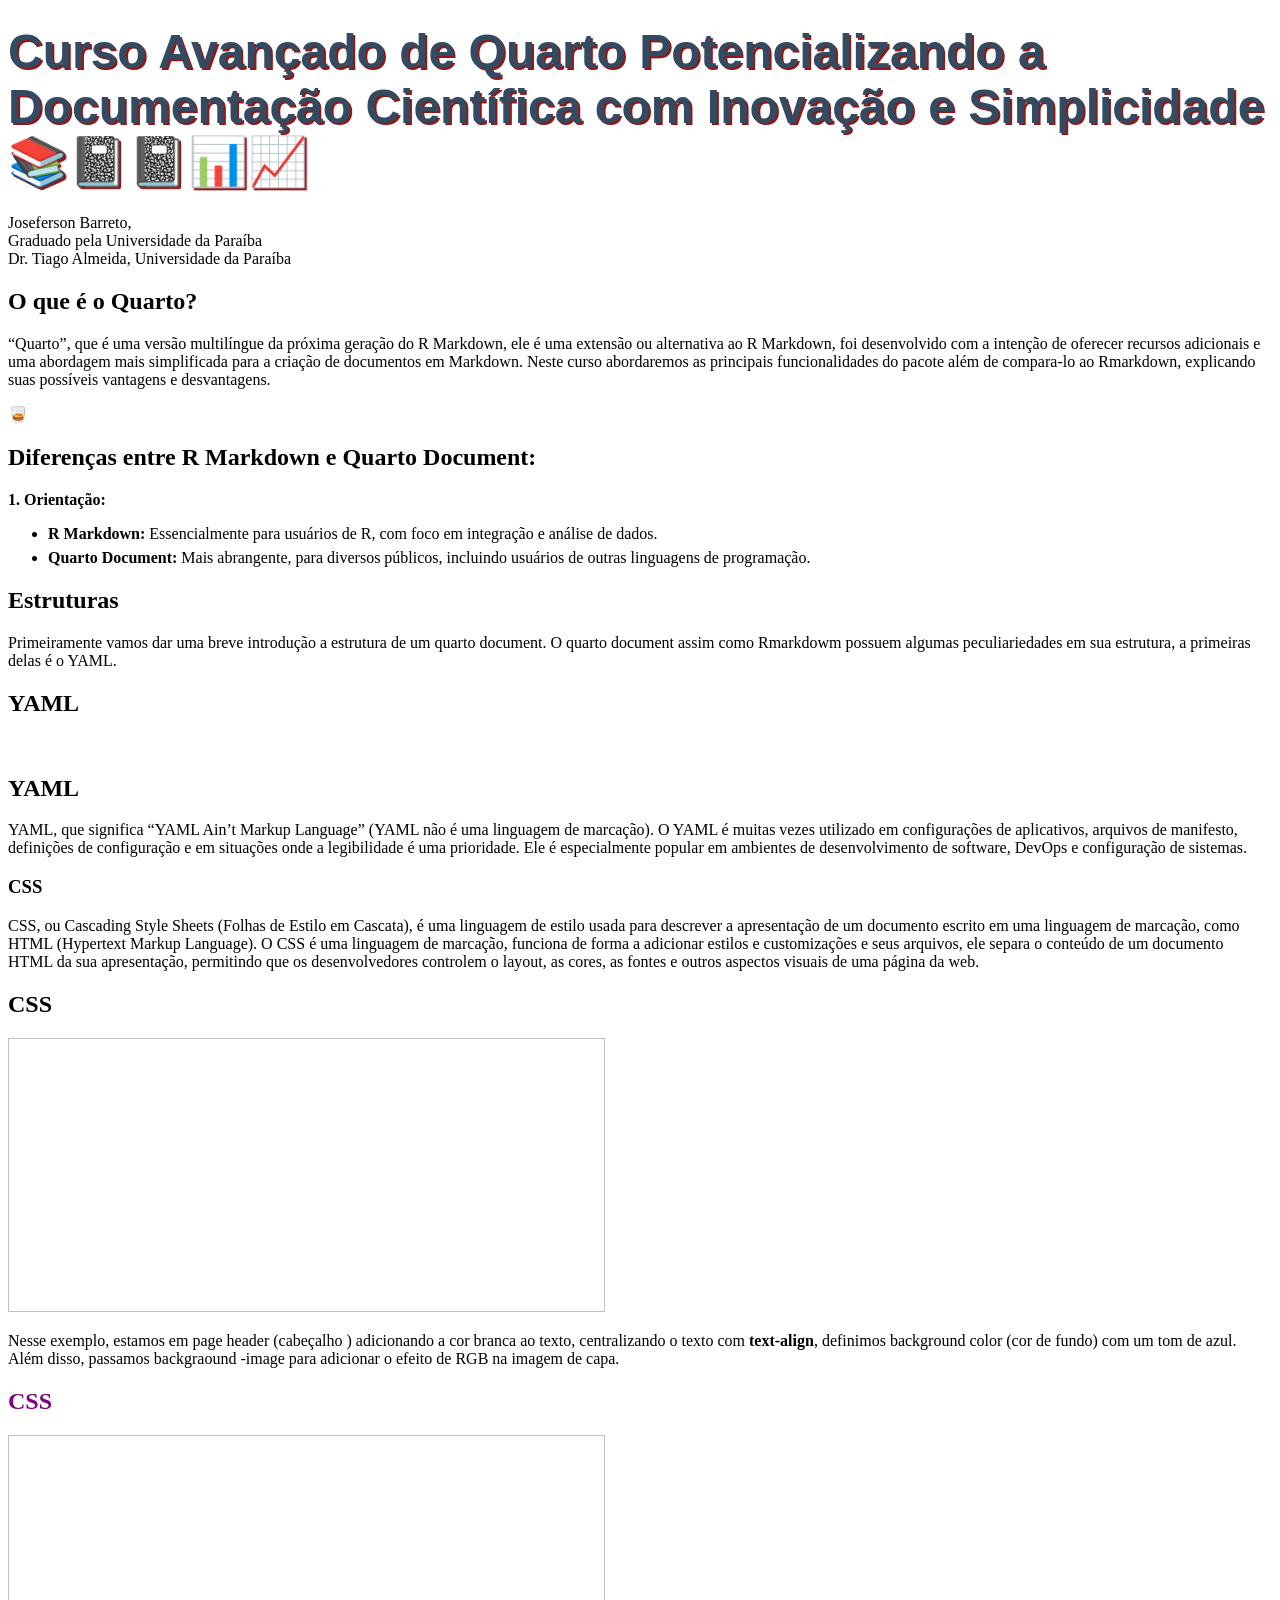
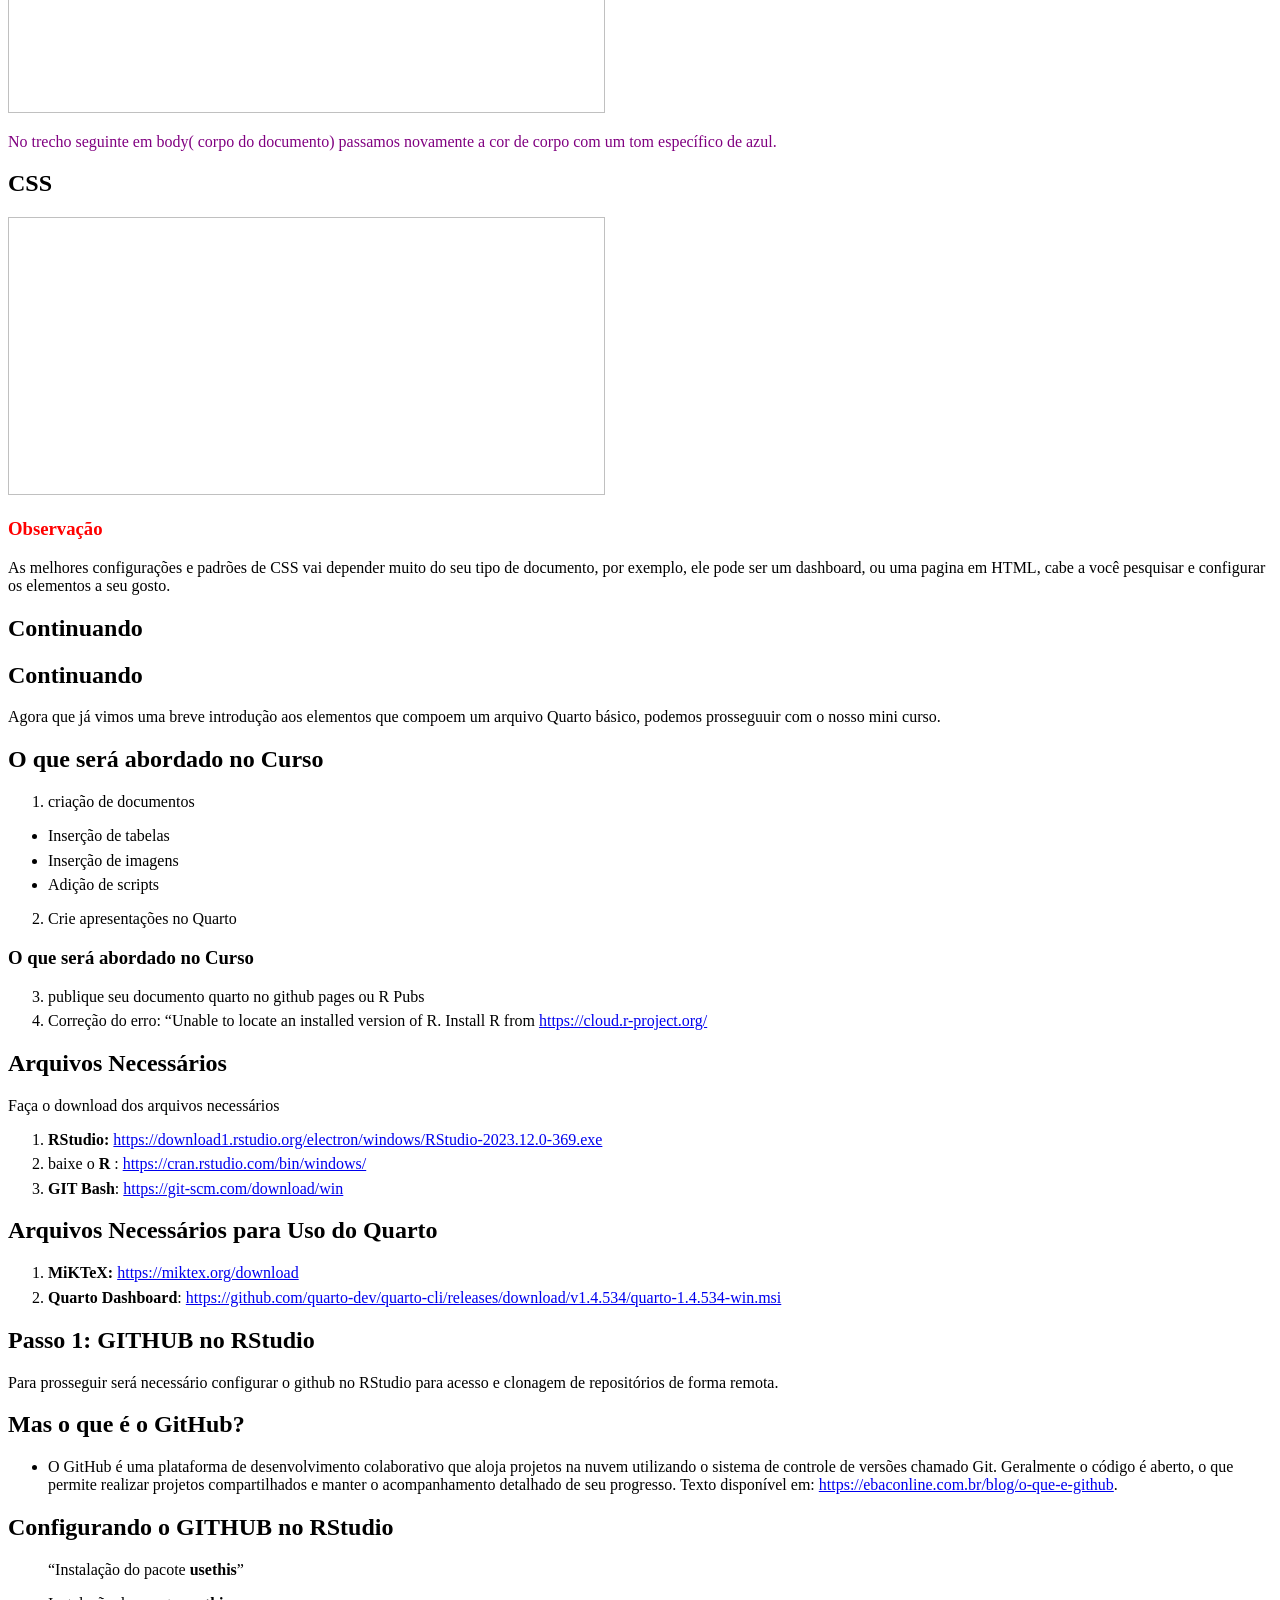
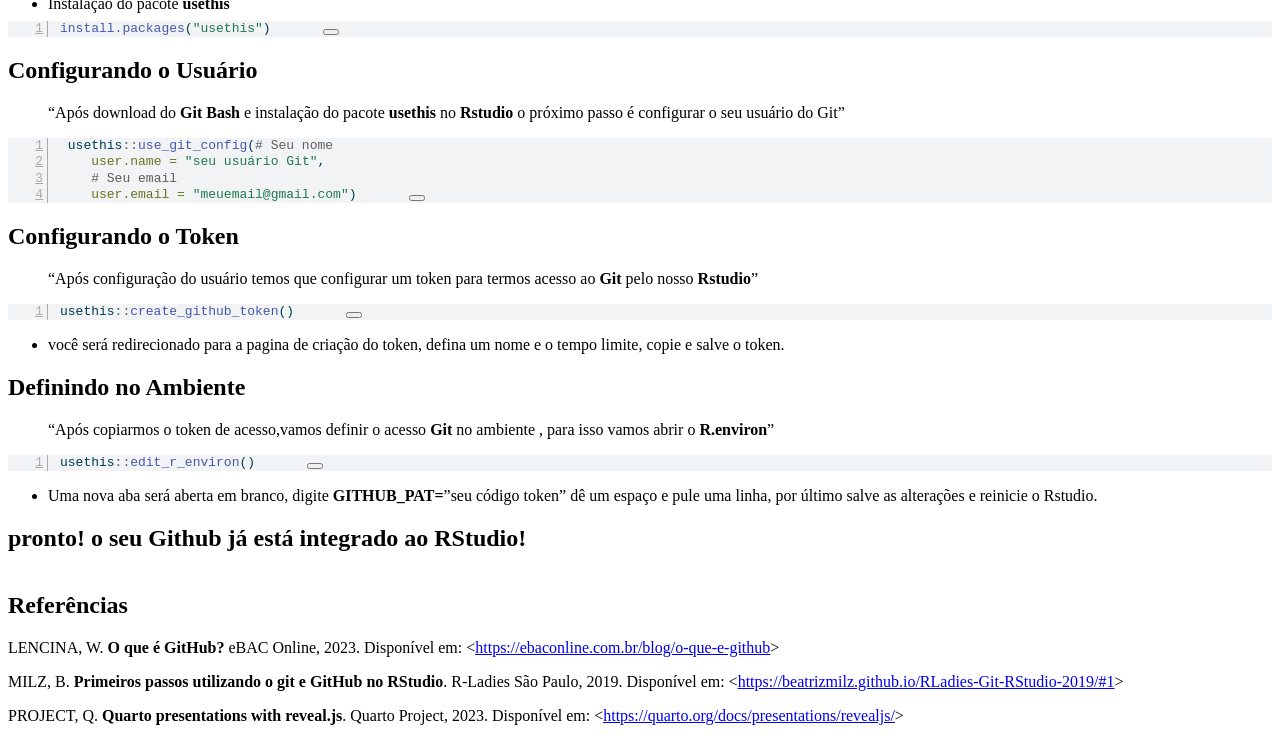
==== commit db64df0c: "atualização" ====
--- a/apresentation.html
+++ b/apresentation.html
@@ -431,6 +431,14 @@
 <h2>O que é o Quarto?</h2>
 <p>“Quarto”, que é uma versão multilíngue da próxima geração do R Markdown, ele é uma extensão ou alternativa ao R Markdown, foi desenvolvido com a intenção de oferecer recursos adicionais e uma abordagem mais simplificada para a criação de documentos em Markdown. Neste curso abordaremos as principais funcionalidades do pacote além de compara-lo ao Rmarkdown, explicando suas possíveis vantagens e desvantagens.</p>
 <p>🥃&nbsp;</p>
+</section>
+<section id="diferenças-entre-r-markdown-e-quarto-document" class="slide level2">
+<h2><strong>Diferenças entre R Markdown e Quarto Document:</strong></h2>
+<p><strong>1. Orientação:</strong></p>
+<ul>
+<li class="fragment"><p><strong>R Markdown:</strong> Essencialmente para usuários de R, com foco em integração e análise de dados.</p></li>
+<li class="fragment"><p><strong>Quarto Document:</strong> Mais abrangente, para diversos públicos, incluindo usuários de outras linguagens de programação.</p></li>
+</ul>
 </section>
 <section id="estruturas" class="slide level2">
 <h2>Estruturas</h2>
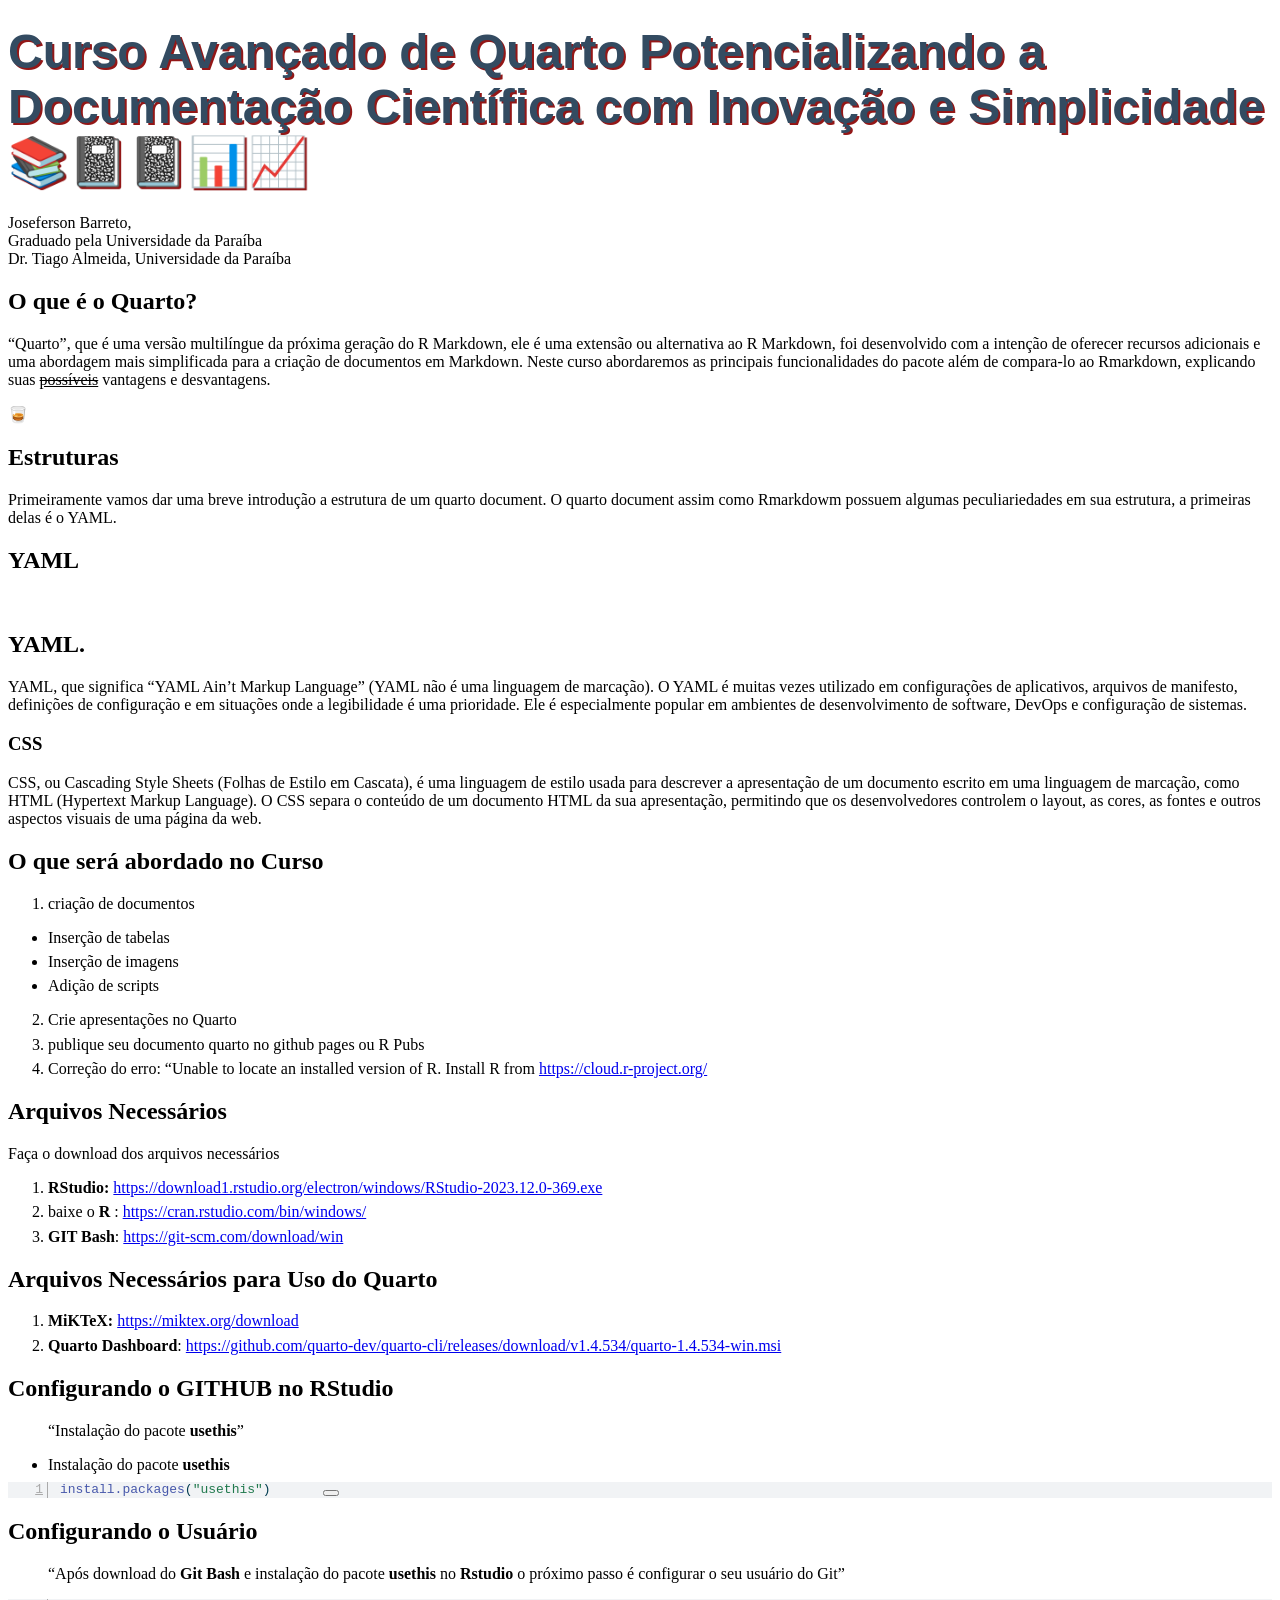
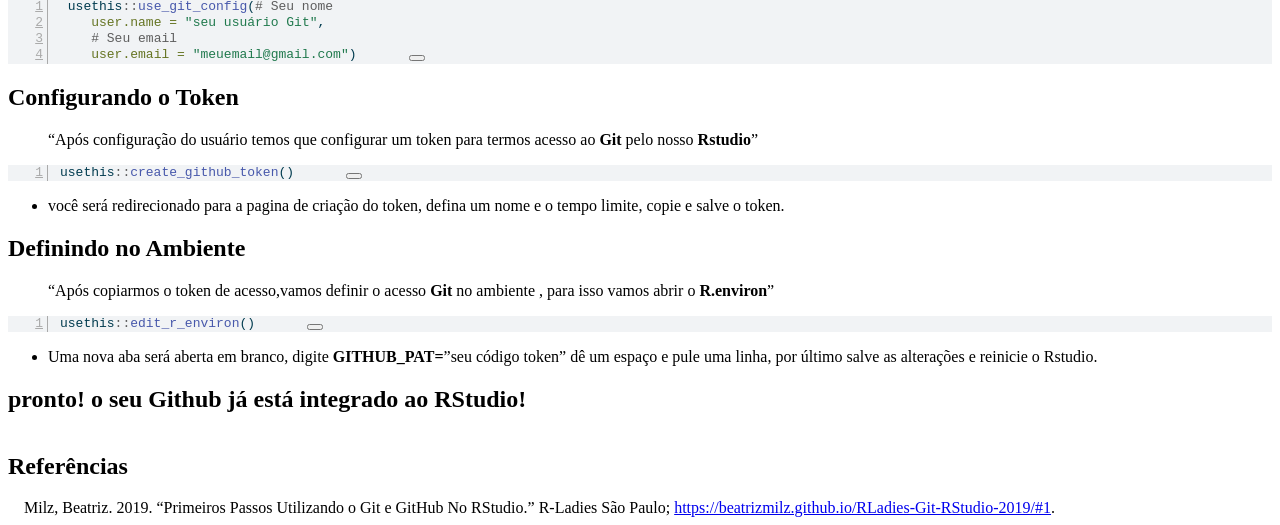
==== commit aa022c68: "Commit das alterações em apresentation.html" ====
--- a/apresentation.html
+++ b/apresentation.html
@@ -8,7 +8,7 @@
 <link href="apresentation_files/libs/quarto-html/light-border.css" rel="stylesheet">
 <link href="apresentation_files/libs/quarto-html/quarto-html.min.css" rel="stylesheet" data-mode="light">
 <link href="apresentation_files/libs/quarto-html/quarto-syntax-highlighting.css" rel="stylesheet" id="quarto-text-highlighting-styles"><meta charset="utf-8">
-  <meta name="generator" content="quarto-1.3.450">
+  <meta name="generator" content="quarto-1.4.545">
 
   <meta name="author" content="Joseferson Barreto,   Graduado pela Universidade da Paraíba">
   <meta name="author" content="Dr.&nbsp;Tiago Almeida, Universidade da Paraíba">
@@ -32,7 +32,7 @@
     }
     /* CSS for syntax highlighting */
     pre > code.sourceCode { white-space: pre; position: relative; }
-    pre > code.sourceCode > span { display: inline-block; line-height: 1.25; }
+    pre > code.sourceCode > span { line-height: 1.25; }
     pre > code.sourceCode > span:empty { height: 1.2em; }
     .sourceCode { overflow: visible; }
     code.sourceCode > span { color: inherit; text-decoration: inherit; }
@@ -99,7 +99,7 @@
     div.csl-bib-body { }
     div.csl-entry {
       clear: both;
-      margin-bottom: 1em;
+      margin-bottom: 0em;
     }
     .hanging-indent div.csl-entry {
       margin-left:2em;
@@ -242,7 +242,8 @@
   }
 
   .callout.callout-titled .callout-body > .callout-content > :last-child {
-    margin-bottom: 0.5rem;
+    padding-bottom: 0.5rem;
+    margin-bottom: 0;
   }
 
   .callout.callout-titled .callout-icon::before {
@@ -429,16 +430,8 @@
 </section>
 <section id="o-que-é-o-quarto" class="slide level2">
 <h2>O que é o Quarto?</h2>
-<p>“Quarto”, que é uma versão multilíngue da próxima geração do R Markdown, ele é uma extensão ou alternativa ao R Markdown, foi desenvolvido com a intenção de oferecer recursos adicionais e uma abordagem mais simplificada para a criação de documentos em Markdown. Neste curso abordaremos as principais funcionalidades do pacote além de compara-lo ao Rmarkdown, explicando suas possíveis vantagens e desvantagens.</p>
+<p>“Quarto”, que é uma versão multilíngue da próxima geração do R Markdown, ele é uma extensão ou alternativa ao R Markdown, foi desenvolvido com a intenção de oferecer recursos adicionais e uma abordagem mais simplificada para a criação de documentos em Markdown. Neste curso abordaremos as principais funcionalidades do pacote além de compara-lo ao Rmarkdown, explicando suas <u><del>possíveis</del></u> vantagens e desvantagens.</p>
 <p>🥃&nbsp;</p>
-</section>
-<section id="diferenças-entre-r-markdown-e-quarto-document" class="slide level2">
-<h2><strong>Diferenças entre R Markdown e Quarto Document:</strong></h2>
-<p><strong>1. Orientação:</strong></p>
-<ul>
-<li class="fragment"><p><strong>R Markdown:</strong> Essencialmente para usuários de R, com foco em integração e análise de dados.</p></li>
-<li class="fragment"><p><strong>Quarto Document:</strong> Mais abrangente, para diversos públicos, incluindo usuários de outras linguagens de programação.</p></li>
-</ul>
 </section>
 <section id="estruturas" class="slide level2">
 <h2>Estruturas</h2>
@@ -448,43 +441,17 @@
 <h2>YAML</h2>
 
 <img data-src="images/clipboard-632724179.png" class="r-stretch"></section>
-<section id="yaml-1" class="slide level2">
-<h2>YAML</h2>
+<section id="yaml." class="slide level2">
+<h2>YAML.</h2>
 <p>YAML, que significa “YAML Ain’t Markup Language” (YAML não é uma linguagem de marcação). O YAML é muitas vezes utilizado em configurações de aplicativos, arquivos de manifesto, definições de configuração e em situações onde a legibilidade é uma prioridade. Ele é especialmente popular em ambientes de desenvolvimento de software, DevOps e configuração de sistemas.</p>
 </section>
 <section>
 <section id="css" class="title-slide slide level1 center">
 <h1>CSS</h1>
-<p>CSS, ou Cascading Style Sheets (Folhas de Estilo em Cascata), é uma linguagem de estilo usada para descrever a apresentação de um documento escrito em uma linguagem de marcação, como HTML (Hypertext Markup Language). O CSS é uma linguagem de marcação, funciona de forma a adicionar estilos e customizações e seus arquivos, ele separa o conteúdo de um documento HTML da sua apresentação, permitindo que os desenvolvedores controlem o layout, as cores, as fontes e outros aspectos visuais de uma página da web.</p>
-</section>
-<section id="css-1" class="slide level2">
-<h2>CSS</h2>
-<p><img data-src="images/clipboard-1023669590.png" width="597" height="274"></p>
-<p>Nesse exemplo, estamos em page header (cabeçalho ) adicionando a cor branca ao texto, centralizando o texto com <strong>text-align</strong>, definimos background color (cor de fundo) com um tom de azul. Além disso, passamos backgraound -image para adicionar o efeito de RGB na imagem de capa.</p>
-</section>
-<section id="css-2" class="slide level2 maria" style="color: purple;">
-<h2><font color="purple"> CSS </font></h2>
-<p><img data-src="images/clipboard-1023669590.png" width="597" height="278"></p>
-<p>No trecho seguinte em body( corpo do documento) passamos novamente a cor de corpo com um tom específico de azul.</p>
-</section>
-<section id="css-3" class="slide level2">
-<h2>CSS</h2>
-<p><img data-src="images/clipboard-1023669590.png" width="597" height="278"></p>
-<h3 id="observação"><font color="red"> Observação </font></h3>
-<p>As melhores configurações e padrões de CSS vai depender muito do seu tipo de documento, por exemplo, ele pode ser um dashboard, ou uma pagina em HTML, cabe a você pesquisar e configurar os elementos a seu gosto.</p>
-</section></section>
-<section id="continuando" class="title-slide slide level1 center">
-<h1>Continuando</h1>
-
-</section>
-
-<section id="continuando-1" class="title-slide slide level1 center">
-<h1>Continuando</h1>
-<p>Agora que já vimos uma breve introdução aos elementos que compoem um arquivo Quarto básico, podemos prosseguuir com o nosso mini curso.</p>
-</section>
-
-<section id="o-que-será-abordado-no-curso" class="title-slide slide level1 center">
-<h1>O que será abordado no Curso</h1>
+<p>CSS, ou Cascading Style Sheets (Folhas de Estilo em Cascata), é uma linguagem de estilo usada para descrever a apresentação de um documento escrito em uma linguagem de marcação, como HTML (Hypertext Markup Language). O CSS separa o conteúdo de um documento HTML da sua apresentação, permitindo que os desenvolvedores controlem o layout, as cores, as fontes e outros aspectos visuais de uma página da web.</p>
+</section>
+<section id="o-que-será-abordado-no-curso" class="slide level2">
+<h2>O que será abordado no Curso</h2>
 <ol type="1">
 <li class="fragment">criação de documentos</li>
 </ol>
@@ -496,14 +463,7 @@
 </ul>
 </div>
 <ol start="2" type="1">
-<li class="fragment">Crie apresentações no Quarto</li>
-</ol>
-</section>
-
-<section>
-<section id="o-que-será-abordado-no-curso-1" class="title-slide slide level1 center">
-<h1>O que será abordado no Curso</h1>
-<ol start="3" type="1">
+<li class="fragment"><p>Crie apresentações no Quarto</p></li>
 <li class="fragment"><p>publique seu documento quarto no github pages ou R Pubs</p></li>
 <li class="fragment"><p>Correção do erro: “Unable to locate an installed version of R. Install R from <a href="https://cloud.r-project.org/" class="uri">https://cloud.r-project.org/</a></p>
 <!-- para resolver: %SystemRoot%\system32\cmd.exe --></li>
@@ -527,20 +487,6 @@
 <pre><code></code></pre>
 </section>
 
-<section id="passo-1-github-no-rstudio" class="title-slide slide level1 center">
-<h1>Passo 1: GITHUB no RStudio</h1>
-<p>Para prosseguir será necessário configurar o github no RStudio para acesso e clonagem de repositórios de forma remota.</p>
-</section>
-
-<section id="mas-o-que-é-o-github" class="title-slide slide level1 center">
-<h1>Mas o que é o GitHub?</h1>
-<ul>
-<li class="fragment"><div>
-<p>O GitHub é uma plataforma de desenvolvimento colaborativo que aloja projetos na nuvem utilizando o sistema de controle de versões chamado Git. Geralmente o código é aberto, o que permite realizar projetos compartilhados e manter o acompanhamento detalhado de seu progresso. Texto disponível em: <a href="https://ebaconline.com.br/blog/o-que-e-github" class="uri">https://ebaconline.com.br/blog/o-que-e-github</a>.</p>
-</div></li>
-</ul>
-</section>
-
 <section id="configurando-o-github-no-rstudio" class="title-slide slide level1 center">
 <h1>Configurando o GITHUB no RStudio</h1>
 <blockquote>
@@ -550,7 +496,7 @@
 <li class="fragment">Instalação do pacote <strong>usethis</strong></li>
 </ul>
 <div class="cell">
-<div class="sourceCode cell-code" id="cb2"><pre class="sourceCode numberSource r number-lines code-with-copy"><code class="sourceCode r"><span id="cb2-1"><a href="#cb2-1"></a><span class="fu">install.packages</span>(<span class="st">"usethis"</span>)</span></code><button title="Copy to Clipboard" class="code-copy-button"><i class="bi"></i></button></pre></div>
+<div class="sourceCode cell-code" id="cb2"><pre class="sourceCode numberSource r number-lines code-with-copy"><code class="sourceCode r"><span id="cb2-1"><a href=""></a><span class="fu">install.packages</span>(<span class="st">"usethis"</span>)</span></code><button title="Copy to Clipboard" class="code-copy-button"><i class="bi"></i></button></pre></div>
 </div>
 </section>
 
@@ -560,10 +506,10 @@
 <p>“Após download do <strong>Git Bash</strong> e instalação do pacote <strong>usethis</strong> no <strong>Rstudio</strong> o próximo passo é configurar o seu usuário do Git”</p>
 </blockquote>
 <div class="cell">
-<div class="sourceCode cell-code" id="cb3"><pre class="sourceCode numberSource r number-lines code-with-copy"><code class="sourceCode r"><span id="cb3-1"><a href="#cb3-1"></a> usethis<span class="sc">::</span><span class="fu">use_git_config</span>(<span class="co"># Seu nome</span></span>
-<span id="cb3-2"><a href="#cb3-2"></a>    <span class="at">user.name =</span> <span class="st">"seu usuário Git"</span>, </span>
-<span id="cb3-3"><a href="#cb3-3"></a>    <span class="co"># Seu email</span></span>
-<span id="cb3-4"><a href="#cb3-4"></a>    <span class="at">user.email =</span> <span class="st">"meuemail@gmail.com"</span>)</span></code><button title="Copy to Clipboard" class="code-copy-button"><i class="bi"></i></button></pre></div>
+<div class="sourceCode cell-code" id="cb3"><pre class="sourceCode numberSource r number-lines code-with-copy"><code class="sourceCode r"><span id="cb3-1"><a href=""></a> usethis<span class="sc">::</span><span class="fu">use_git_config</span>(<span class="co"># Seu nome</span></span>
+<span id="cb3-2"><a href=""></a>    <span class="at">user.name =</span> <span class="st">"seu usuário Git"</span>, </span>
+<span id="cb3-3"><a href=""></a>    <span class="co"># Seu email</span></span>
+<span id="cb3-4"><a href=""></a>    <span class="at">user.email =</span> <span class="st">"meuemail@gmail.com"</span>)</span></code><button title="Copy to Clipboard" class="code-copy-button"><i class="bi"></i></button></pre></div>
 </div>
 </section>
 
@@ -573,7 +519,7 @@
 <p>“Após configuração do usuário temos que configurar um token para termos acesso ao <strong>Git</strong> pelo nosso <strong>Rstudio</strong>”</p>
 </blockquote>
 <div class="cell">
-<div class="sourceCode cell-code" id="cb4"><pre class="sourceCode numberSource r number-lines code-with-copy"><code class="sourceCode r"><span id="cb4-1"><a href="#cb4-1"></a>usethis<span class="sc">::</span><span class="fu">create_github_token</span>()</span></code><button title="Copy to Clipboard" class="code-copy-button"><i class="bi"></i></button></pre></div>
+<div class="sourceCode cell-code" id="cb4"><pre class="sourceCode numberSource r number-lines code-with-copy"><code class="sourceCode r"><span id="cb4-1"><a href=""></a>usethis<span class="sc">::</span><span class="fu">create_github_token</span>()</span></code><button title="Copy to Clipboard" class="code-copy-button"><i class="bi"></i></button></pre></div>
 </div>
 <ul>
 <li class="fragment">você será redirecionado para a pagina de criação do token, defina um nome e o tempo limite, copie e salve o token.</li>
@@ -586,7 +532,7 @@
 <p>“Após copiarmos o token de acesso,vamos definir o acesso <strong>Git</strong> no ambiente , para isso vamos abrir o <strong>R.environ</strong>”</p>
 </blockquote>
 <div class="cell">
-<div class="sourceCode cell-code" id="cb5"><pre class="sourceCode numberSource r number-lines code-with-copy"><code class="sourceCode r"><span id="cb5-1"><a href="#cb5-1"></a>usethis<span class="sc">::</span><span class="fu">edit_r_environ</span>()</span></code><button title="Copy to Clipboard" class="code-copy-button"><i class="bi"></i></button></pre></div>
+<div class="sourceCode cell-code" id="cb5"><pre class="sourceCode numberSource r number-lines code-with-copy"><code class="sourceCode r"><span id="cb5-1"><a href=""></a>usethis<span class="sc">::</span><span class="fu">edit_r_environ</span>()</span></code><button title="Copy to Clipboard" class="code-copy-button"><i class="bi"></i></button></pre></div>
 </div>
 <ul>
 <li class="fragment">Uma nova aba será aberta em branco, digite <strong>GITHUB_PAT=</strong>”seu código token” dê um espaço e pule uma linha, por último salve as alterações e reinicie o Rstudio.</li>
@@ -600,18 +546,14 @@
 
 <section id="referências" class="title-slide slide level1 smaller scrollable">
 <h1>Referências</h1>
+<div class="quarto-auto-generated-content">
 <div class="footer footer-default">
 
 </div>
-<div id="refs" class="references csl-bib-body" data-entry-spacing="1" role="list">
-<div id="ref-ebac_github" class="csl-entry" role="listitem">
-LENCINA, W. <strong>O que é GitHub?</strong> eBAC Online, 2023. Disponível em: &lt;<a href="https://ebaconline.com.br/blog/o-que-e-github">https://ebaconline.com.br/blog/o-que-e-github</a>&gt;
-</div>
+</div>
+<div id="refs" class="references csl-bib-body hanging-indent" data-entry-spacing="0" role="list">
 <div id="ref-Milz:2019" class="csl-entry" role="listitem">
-MILZ, B. <strong>Primeiros passos utilizando o git e GitHub no RStudio</strong>. R-Ladies São Paulo, 2019. Disponível em: &lt;<a href="https://beatrizmilz.github.io/RLadies-Git-RStudio-2019/#1">https://beatrizmilz.github.io/RLadies-Git-RStudio-2019/#1</a>&gt;
-</div>
-<div id="ref-quarto_revealjs" class="csl-entry" role="listitem">
-PROJECT, Q. <strong>Quarto presentations with reveal.js</strong>. Quarto Project, 2023. Disponível em: &lt;<a href="https://quarto.org/docs/presentations/revealjs/">https://quarto.org/docs/presentations/revealjs/</a>&gt;
+Milz, Beatriz. 2019. <span>“Primeiros Passos Utilizando o Git e GitHub No RStudio.”</span> R-Ladies São Paulo; <a href="https://beatrizmilz.github.io/RLadies-Git-RStudio-2019/#1" class="uri">https://beatrizmilz.github.io/RLadies-Git-RStudio-2019/#1</a>.
 </div>
 </div>
 </section>
@@ -643,13 +585,12 @@
       Reveal.initialize({
 'controlsAuto': true,
 'previewLinksAuto': false,
-'smaller': false,
 'pdfSeparateFragments': false,
 'autoAnimateEasing': "ease",
 'autoAnimateDuration': 1,
 'autoAnimateUnmatched': true,
 'menu': {"side":"left","useTextContentForMissingTitles":true,"markers":false,"loadIcons":false,"custom":[{"title":"Tools","icon":"<i class=\"fas fa-gear\"></i>","content":"<ul class=\"slide-menu-items\">\n<li class=\"slide-tool-item active\" data-item=\"0\"><a href=\"#\" onclick=\"RevealMenuToolHandlers.fullscreen(event)\"><kbd>f</kbd> Fullscreen</a></li>\n<li class=\"slide-tool-item\" data-item=\"1\"><a href=\"#\" onclick=\"RevealMenuToolHandlers.speakerMode(event)\"><kbd>s</kbd> Speaker View</a></li>\n<li class=\"slide-tool-item\" data-item=\"2\"><a href=\"#\" onclick=\"RevealMenuToolHandlers.overview(event)\"><kbd>o</kbd> Slide Overview</a></li>\n<li class=\"slide-tool-item\" data-item=\"3\"><a href=\"#\" onclick=\"RevealMenuToolHandlers.togglePdfExport(event)\"><kbd>e</kbd> PDF Export Mode</a></li>\n<li class=\"slide-tool-item\" data-item=\"4\"><a href=\"#\" onclick=\"RevealMenuToolHandlers.keyboardHelp(event)\"><kbd>?</kbd> Keyboard Help</a></li>\n</ul>"}],"openButton":true},
-'multiplex': {"secret":null,"id":"947de5c76246ef3e","url":"https://reveal-multiplex.glitch.me/"},
+'multiplex': {"secret":null,"id":"5b6e1a6e1085b837","url":"https://reveal-multiplex.glitch.me/"},
 'smaller': false,
  
         // Display controls in the bottom right corner
@@ -943,10 +884,9 @@
         // clear code selection
         e.clearSelection();
       });
-      function tippyHover(el, contentFn) {
+      function tippyHover(el, contentFn, onTriggerFn, onUntriggerFn) {
         const config = {
           allowHTML: true,
-          content: contentFn,
           maxWidth: 500,
           delay: 100,
           arrow: false,
@@ -956,8 +896,17 @@
           interactive: true,
           interactiveBorder: 10,
           theme: 'light-border',
-          placement: 'bottom-start'
+          placement: 'bottom-start',
         };
+        if (contentFn) {
+          config.content = contentFn;
+        }
+        if (onTriggerFn) {
+          config.onTrigger = onTriggerFn;
+        }
+        if (onUntriggerFn) {
+          config.onUntrigger = onUntriggerFn;
+        }
           config['offset'] = [0,0];
           config['maxWidth'] = 700;
         window.tippy(el, config); 
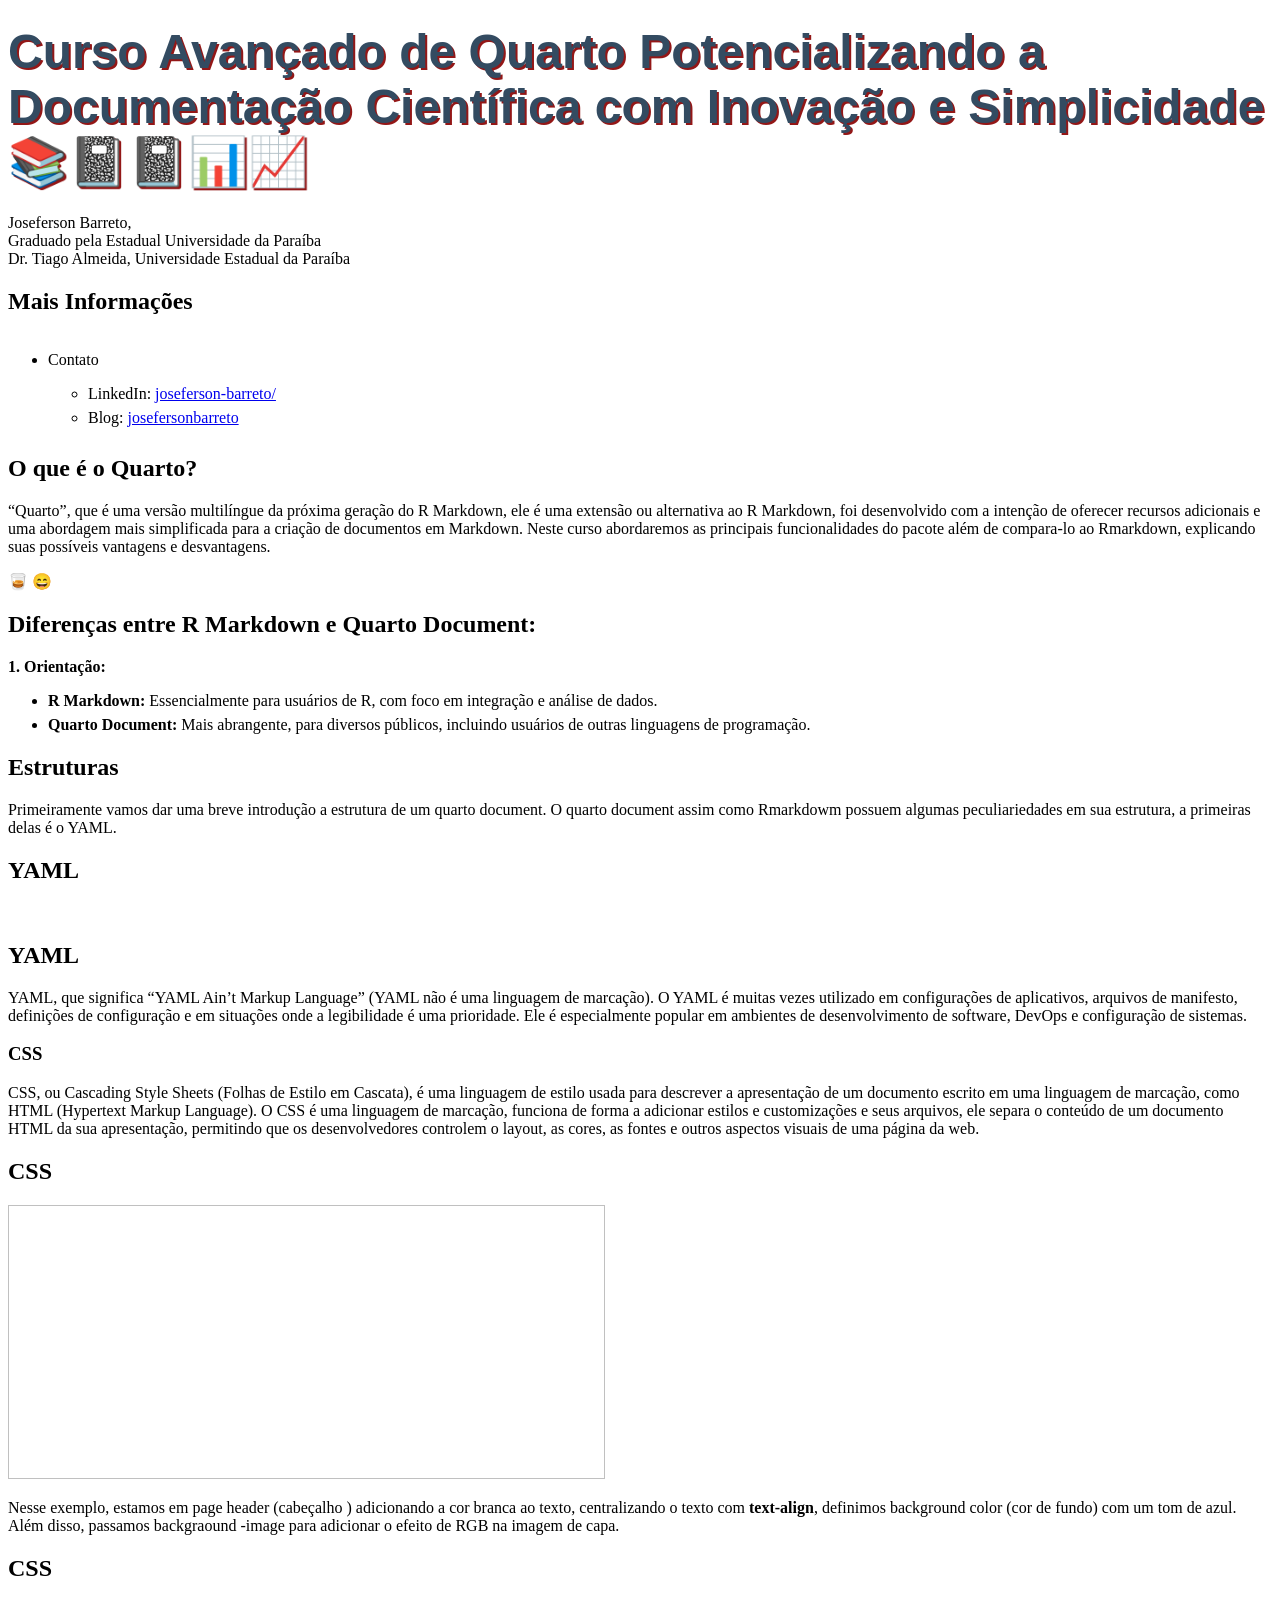
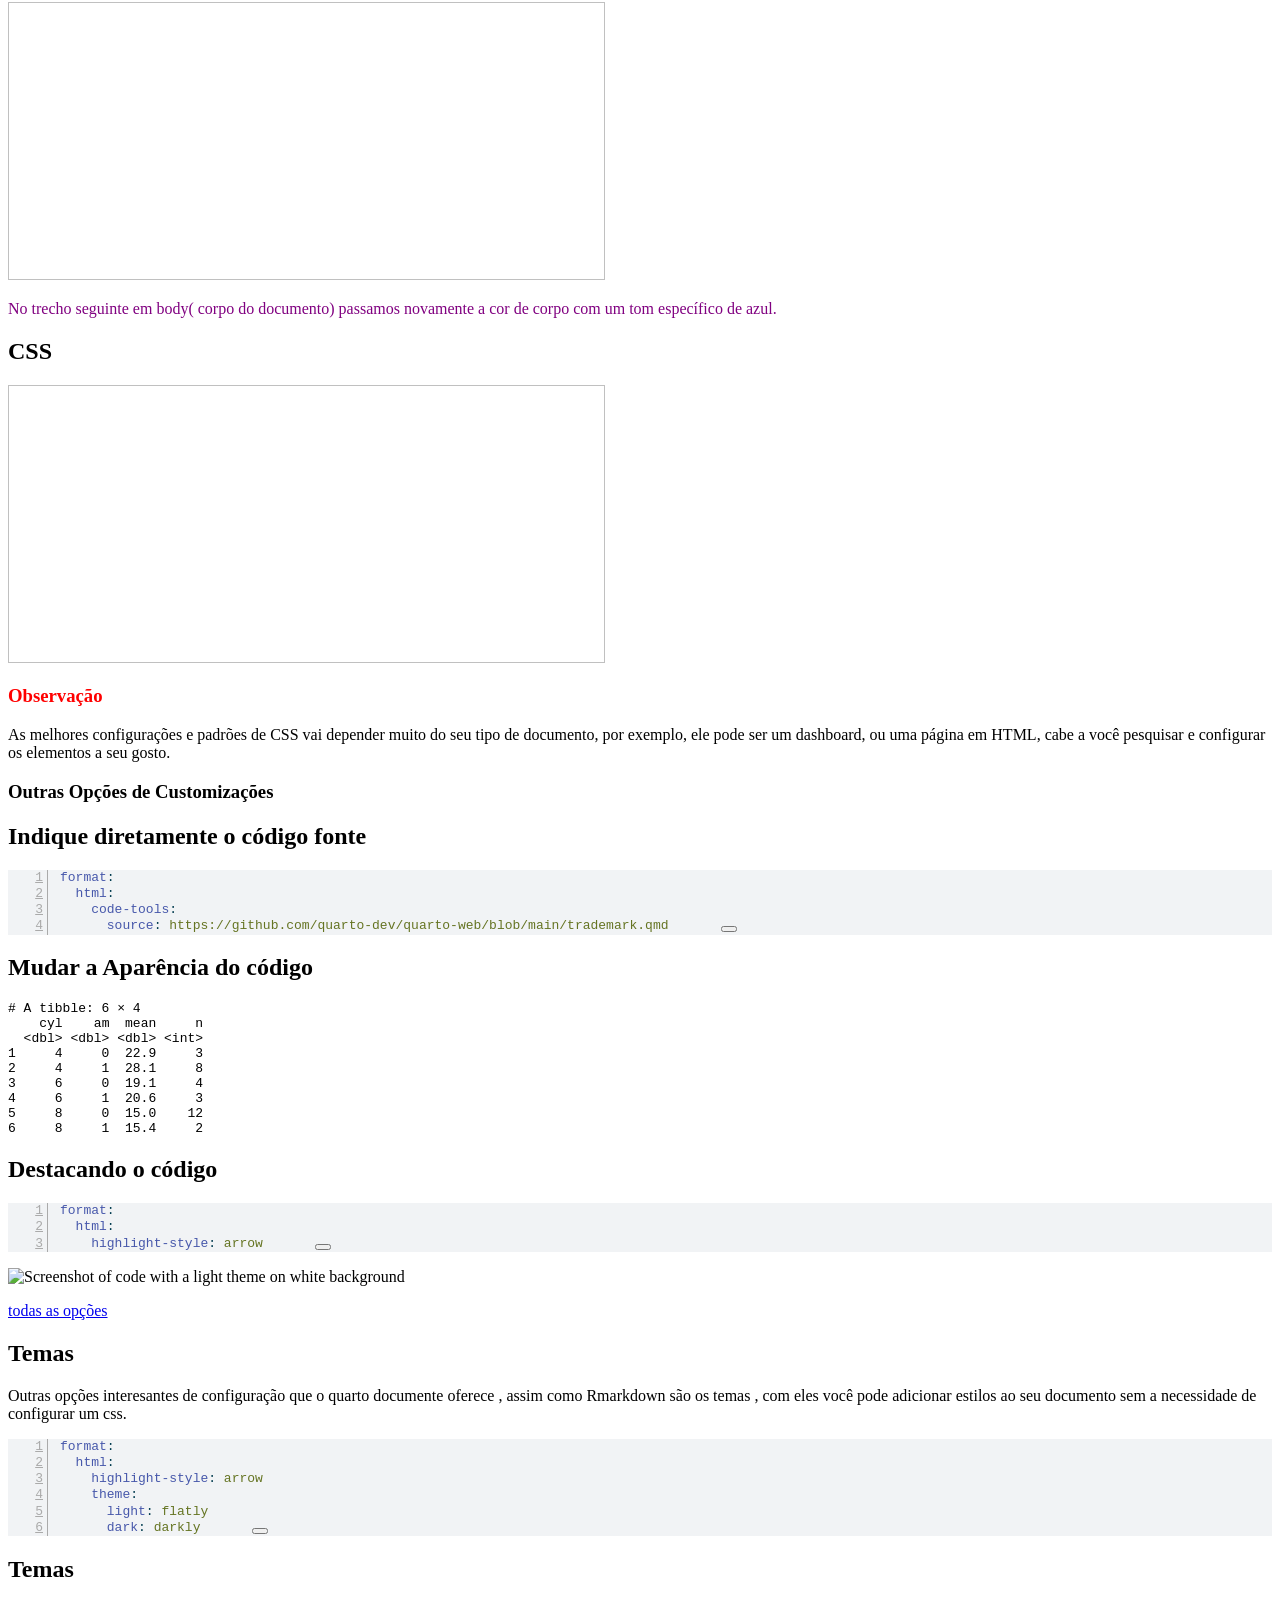
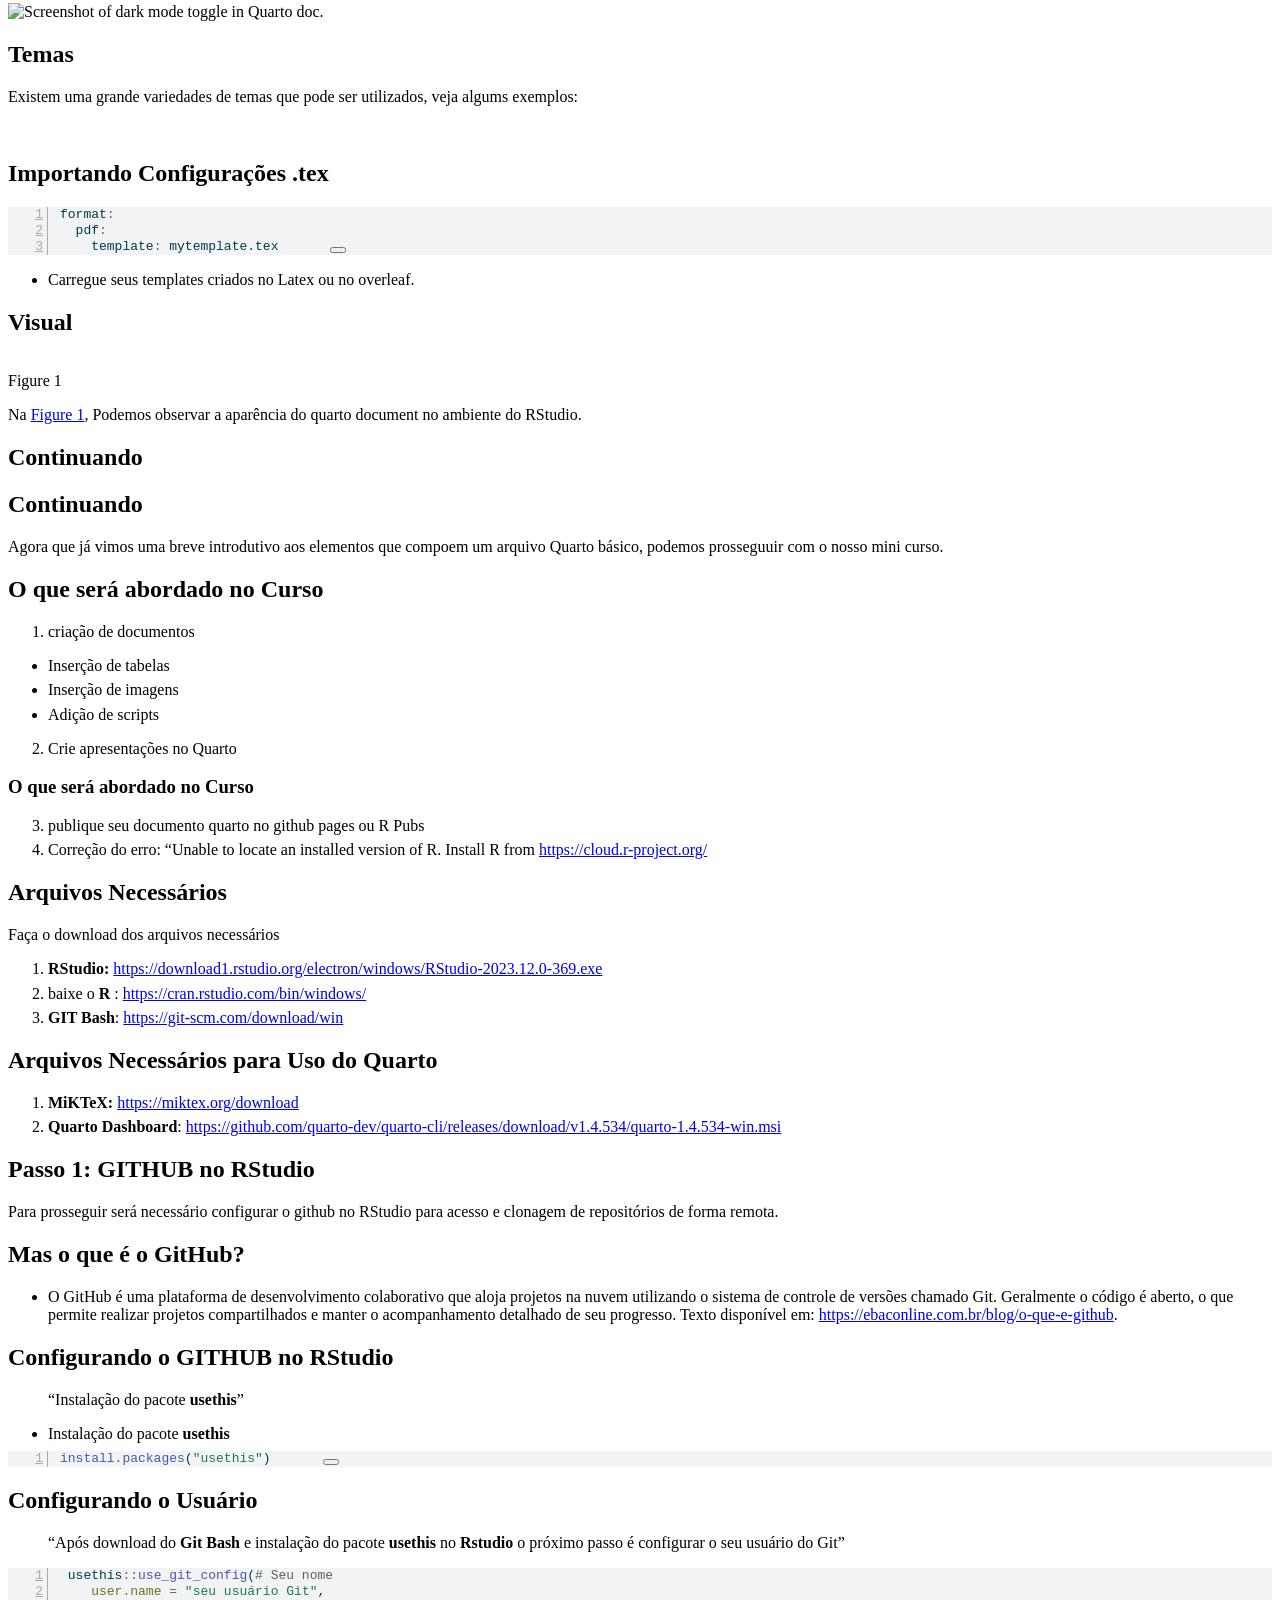
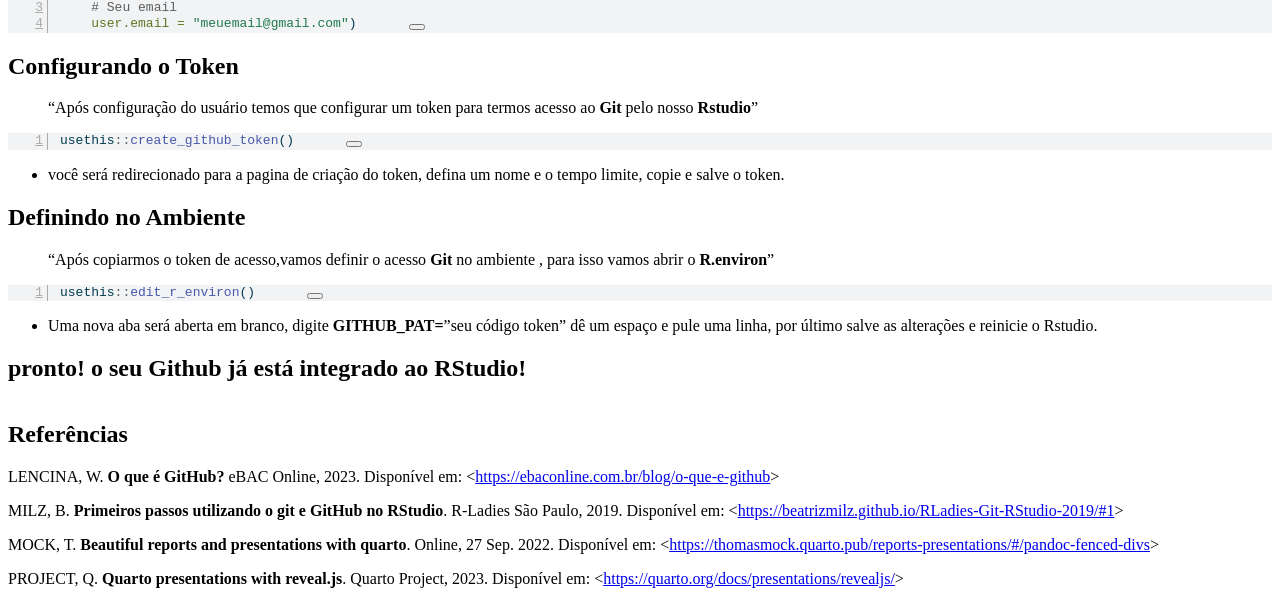
==== commit 0545fc7b: "att" ====
--- a/apresentation.html
+++ b/apresentation.html
@@ -10,8 +10,8 @@
 <link href="apresentation_files/libs/quarto-html/quarto-syntax-highlighting.css" rel="stylesheet" id="quarto-text-highlighting-styles"><meta charset="utf-8">
   <meta name="generator" content="quarto-1.4.545">
 
-  <meta name="author" content="Joseferson Barreto,   Graduado pela Universidade da Paraíba">
-  <meta name="author" content="Dr.&nbsp;Tiago Almeida, Universidade da Paraíba">
+  <meta name="author" content="Joseferson Barreto,   Graduado pela Estadual Universidade da Paraíba">
+  <meta name="author" content="Dr.&nbsp;Tiago Almeida, Universidade Estadual da Paraíba">
   <title>Curso Avançado de Quarto Potencializando a Documentação Científica com Inovação e Simplicidade📚📓📓📊📈</title>
   <meta name="apple-mobile-web-app-capable" content="yes">
   <meta name="apple-mobile-web-app-status-bar-style" content="black-translucent">
@@ -99,7 +99,7 @@
     div.csl-bib-body { }
     div.csl-entry {
       clear: both;
-      margin-bottom: 0em;
+      margin-bottom: 1em;
     }
     .hanging-indent div.csl-entry {
       margin-left:2em;
@@ -117,6 +117,7 @@
       margin-left: 2em;
     }  </style>
   <link rel="stylesheet" href="apresentation_files/libs/revealjs/dist/theme/quarto.css">
+  <link rel="stylesheet" href="meu-tema.css">
   <link href="apresentation_files/libs/revealjs/plugin/quarto-line-highlight/line-highlight.css" rel="stylesheet">
   <link href="apresentation_files/libs/revealjs/plugin/reveal-menu/menu.css" rel="stylesheet">
   <link href="apresentation_files/libs/revealjs/plugin/reveal-menu/quarto-menu.css" rel="stylesheet">
@@ -417,41 +418,168 @@
 <div class="quarto-title-authors">
 <div class="quarto-title-author">
 <div class="quarto-title-author-name">
-Joseferson Barreto, <br> Graduado pela Universidade da Paraíba 
+Joseferson Barreto, <br> Graduado pela Estadual Universidade da Paraíba 
 </div>
 </div>
 <div class="quarto-title-author">
 <div class="quarto-title-author-name">
-Dr.&nbsp;Tiago Almeida, Universidade da Paraíba 
-</div>
-</div>
-</div>
-
+Dr.&nbsp;Tiago Almeida, Universidade Estadual da Paraíba 
+</div>
+</div>
+</div>
+
+</section>
+<section id="mais-informações" class="slide level2 column" data-background-color="#fff">
+<h2>Mais Informações</h2>
+<div>
+<div class="columns">
+<div class="column" style="width:60%;">
+<ul>
+<li><p>Contato</p>
+<ul>
+<li><p>LinkedIn: <a href="https://www.linkedin.com/in/joseferson-barreto/" class="uri">joseferson-barreto/</a></p></li>
+<li><p>Blog: <a href="https://josefersonbarreto.github.io/portifolio/" class="uri">josefersonbarreto</a></p></li>
+</ul></li>
+</ul>
+</div><div class="column" style="width:40%;">
+<p><img data-src="images/imagem.png" class="ilustration"></p>
+</div>
+</div>
+</div>
 </section>
 <section id="o-que-é-o-quarto" class="slide level2">
 <h2>O que é o Quarto?</h2>
-<p>“Quarto”, que é uma versão multilíngue da próxima geração do R Markdown, ele é uma extensão ou alternativa ao R Markdown, foi desenvolvido com a intenção de oferecer recursos adicionais e uma abordagem mais simplificada para a criação de documentos em Markdown. Neste curso abordaremos as principais funcionalidades do pacote além de compara-lo ao Rmarkdown, explicando suas <u><del>possíveis</del></u> vantagens e desvantagens.</p>
-<p>🥃&nbsp;</p>
+<p>“Quarto”, que é uma versão multilíngue da próxima geração do R Markdown, ele é uma extensão ou alternativa ao R Markdown, foi desenvolvido com a intenção de oferecer recursos adicionais e uma abordagem mais simplificada para a criação de documentos em Markdown. Neste curso abordaremos as principais funcionalidades do pacote além de compara-lo ao Rmarkdown, explicando suas possíveis vantagens e desvantagens.</p>
+<p>🥃&nbsp;😄</p>
+</section>
+<section id="diferenças-entre-r-markdown-e-quarto-document" class="slide level2 page-container" style="background-image: url('images/goku.png');       background-size: 500px;       background-position:right 34px top 50px;       background-repeat: no-repeat;       padding-right: 350px;">
+<h2><strong>Diferenças entre R Markdown e Quarto Document:</strong></h2>
+<p><strong>1. Orientação:</strong></p>
+<ul>
+<li class="fragment"><p><strong>R Markdown:</strong> Essencialmente para usuários de R, com foco em integração e análise de dados.</p></li>
+<li class="fragment"><p><strong>Quarto Document:</strong> Mais abrangente, para diversos públicos, incluindo usuários de outras linguagens de programação.</p></li>
+</ul>
 </section>
 <section id="estruturas" class="slide level2">
 <h2>Estruturas</h2>
 <p>Primeiramente vamos dar uma breve introdução a estrutura de um quarto document. O quarto document assim como Rmarkdowm possuem algumas peculiariedades em sua estrutura, a primeiras delas é o YAML.</p>
 </section>
-<section id="yaml" class="slide level2">
+<section id="yaml" class="slide level2" data-background-color="#447099">
 <h2>YAML</h2>
 
 <img data-src="images/clipboard-632724179.png" class="r-stretch"></section>
-<section id="yaml." class="slide level2">
-<h2>YAML.</h2>
+<section id="yaml-1" class="slide level2">
+<h2>YAML</h2>
 <p>YAML, que significa “YAML Ain’t Markup Language” (YAML não é uma linguagem de marcação). O YAML é muitas vezes utilizado em configurações de aplicativos, arquivos de manifesto, definições de configuração e em situações onde a legibilidade é uma prioridade. Ele é especialmente popular em ambientes de desenvolvimento de software, DevOps e configuração de sistemas.</p>
 </section>
 <section>
 <section id="css" class="title-slide slide level1 center">
 <h1>CSS</h1>
-<p>CSS, ou Cascading Style Sheets (Folhas de Estilo em Cascata), é uma linguagem de estilo usada para descrever a apresentação de um documento escrito em uma linguagem de marcação, como HTML (Hypertext Markup Language). O CSS separa o conteúdo de um documento HTML da sua apresentação, permitindo que os desenvolvedores controlem o layout, as cores, as fontes e outros aspectos visuais de uma página da web.</p>
-</section>
-<section id="o-que-será-abordado-no-curso" class="slide level2">
-<h2>O que será abordado no Curso</h2>
+<p>CSS, ou Cascading Style Sheets (Folhas de Estilo em Cascata), é uma linguagem de estilo usada para descrever a apresentação de um documento escrito em uma linguagem de marcação, como HTML (Hypertext Markup Language). O CSS é uma linguagem de marcação, funciona de forma a adicionar estilos e customizações e seus arquivos, ele separa o conteúdo de um documento HTML da sua apresentação, permitindo que os desenvolvedores controlem o layout, as cores, as fontes e outros aspectos visuais de uma página da web.</p>
+</section>
+<section id="css-1" class="slide level2">
+<h2>CSS</h2>
+<p><img data-src="images/clipboard-1023669590.png" class="css_imagem" width="597" height="274"></p>
+<p>Nesse exemplo, estamos em page header (cabeçalho ) adicionando a cor branca ao texto, centralizando o texto com <strong>text-align</strong>, definimos background color (cor de fundo) com um tom de azul. Além disso, passamos backgraound -image para adicionar o efeito de RGB na imagem de capa.</p>
+</section>
+<section id="css-2" class="slide level2 maria">
+<h2>CSS</h2>
+<p><img data-src="images/clipboard-1023669590.png" id=".css_imagem" class="css_imagem" width="597" height="278"></p>
+<p><font face="arial black" color="purple"> No trecho seguinte em body( corpo do documento) passamos novamente a cor de corpo com um tom específico de azul. </font></p>
+</section>
+<section id="css-3" class="slide level2">
+<h2>CSS</h2>
+<p><img data-src="images/clipboard-1023669590.png" width="597" height="278"></p>
+<h3 id="observação"><font color="red"> Observação </font></h3>
+<p>As melhores configurações e padrões de CSS vai depender muito do seu tipo de documento, por exemplo, ele pode ser um dashboard, ou uma página em HTML, cabe a você pesquisar e configurar os elementos a seu gosto.</p>
+</section></section>
+<section>
+<section id="outras-opções-de-customizações" class="title-slide slide level1 center">
+<h1>Outras Opções de Customizações</h1>
+
+</section>
+<section id="indique-diretamente-o-código-fonte" class="slide level2">
+<h2>Indique diretamente o código fonte</h2>
+<div class="sourceCode" id="cb1"><pre class="sourceCode numberSource yaml number-lines code-with-copy"><code class="sourceCode yaml"><span id="cb1-1"><a href=""></a><span class="fu">format</span><span class="kw">:</span></span>
+<span id="cb1-2"><a href=""></a><span class="at">  </span><span class="fu">html</span><span class="kw">:</span><span class="at"> </span></span>
+<span id="cb1-3"><a href=""></a><span class="at">    </span><span class="fu">code-tools</span><span class="kw">:</span></span>
+<span id="cb1-4"><a href=""></a><span class="at">      </span><span class="fu">source</span><span class="kw">:</span><span class="at"> https://github.com/quarto-dev/quarto-web/blob/main/trademark.qmd</span></span></code><button title="Copy to Clipboard" class="code-copy-button"><i class="bi"></i></button></pre></div>
+</section>
+<section id="mudar-a-aparência-do-código" class="slide level2">
+<h2>Mudar a Aparência do código</h2>
+<div class="cell">
+<div class="cell-output cell-output-stdout">
+<pre><code># A tibble: 6 × 4
+    cyl    am  mean     n
+  &lt;dbl&gt; &lt;dbl&gt; &lt;dbl&gt; &lt;int&gt;
+1     4     0  22.9     3
+2     4     1  28.1     8
+3     6     0  19.1     4
+4     6     1  20.6     3
+5     8     0  15.0    12
+6     8     1  15.4     2</code></pre>
+</div>
+</div>
+</section>
+<section id="destacando-o-código" class="slide level2">
+<h2>Destacando o código</h2>
+<div class="sourceCode" id="cb3"><pre class="sourceCode numberSource yaml number-lines code-with-copy"><code class="sourceCode yaml"><span id="cb3-1"><a href=""></a><span class="fu">format</span><span class="kw">:</span><span class="at"> </span></span>
+<span id="cb3-2"><a href=""></a><span class="at">  </span><span class="fu">html</span><span class="kw">:</span></span>
+<span id="cb3-3"><a href=""></a><span class="at">    </span><span class="fu">highlight-style</span><span class="kw">:</span><span class="at"> arrow</span></span></code><button title="Copy to Clipboard" class="code-copy-button"><i class="bi"></i></button></pre></div>
+<p><img data-src="https://quarto.org/docs/output-formats/images/arrow.png" class="" style="width:50.0%" alt="Screenshot of code with a light theme on white background"></p>
+<p><a href="https://quarto.org/docs/output-formats/html-code.html#highlighting">todas as opções</a></p>
+</section>
+<section id="temas" class="slide level2">
+<h2>Temas</h2>
+<p>Outras opções interesantes de configuração que o quarto documente oferece , assim como Rmarkdown são os temas , com eles você pode adicionar estilos ao seu documento sem a necessidade de configurar um css.</p>
+<div class="sourceCode" id="cb4"><pre class="sourceCode numberSource yaml number-lines code-with-copy"><code class="sourceCode yaml"><span id="cb4-1"><a href=""></a><span class="fu">format</span><span class="kw">:</span><span class="at"> </span></span>
+<span id="cb4-2"><a href=""></a><span class="at">  </span><span class="fu">html</span><span class="kw">:</span></span>
+<span id="cb4-3"><a href=""></a><span class="at">    </span><span class="fu">highlight-style</span><span class="kw">:</span><span class="at"> arrow</span></span>
+<span id="cb4-4"><a href=""></a><span class="at">    </span><span class="fu">theme</span><span class="kw">:</span></span>
+<span id="cb4-5"><a href=""></a><span class="at">      </span><span class="fu">light</span><span class="kw">:</span><span class="at"> flatly</span></span>
+<span id="cb4-6"><a href=""></a><span class="at">      </span><span class="fu">dark</span><span class="kw">:</span><span class="at"> darkly</span></span></code><button title="Copy to Clipboard" class="code-copy-button"><i class="bi"></i></button></pre></div>
+</section>
+<section id="temas-1" class="slide level2">
+<h2>Temas</h2>
+<div class="fragment">
+<p><img data-src="https://quarto.org/docs/output-formats/images/html-dark.png" alt="Screenshot of dark mode toggle in Quarto doc."></p>
+</div>
+</section>
+<section id="temas-2" class="slide level2">
+<h2>Temas</h2>
+<p>Existem uma grande variedades de temas que pode ser utilizados, veja algums exemplos:</p>
+
+<img data-src="images/bootswatch-01.png" class="temas r-stretch" style="text-align: center;"></section>
+<section id="importando-configurações-.tex" class="slide level2">
+<h2>Importando Configurações .tex</h2>
+<div class="cell">
+<div class="sourceCode cell-code" id="cb5"><pre class="sourceCode numberSource r number-lines code-with-copy"><code class="sourceCode r"><span id="cb5-1"><a href=""></a>format<span class="sc">:</span></span>
+<span id="cb5-2"><a href=""></a>  pdf<span class="sc">:</span></span>
+<span id="cb5-3"><a href=""></a>    template<span class="sc">:</span> mytemplate.tex</span></code><button title="Copy to Clipboard" class="code-copy-button"><i class="bi"></i></button></pre></div>
+</div>
+<ul>
+<li class="fragment">Carregue seus templates criados no Latex ou no overleaf.</li>
+</ul>
+</section>
+<section id="visual" class="slide level2">
+<h2>Visual</h2>
+
+<img data-src="images/visual.png" id="fig-visual" class="r-stretch quarto-figure-center"><p class="caption">
+Figure&nbsp;1
+</p><p>Na <a href="#/visual" class="quarto-xref">Figure&nbsp;1</a>, Podemos observar a aparência do quarto document no ambiente do RStudio.</p>
+</section></section>
+<section id="continuando" class="title-slide slide level1 center">
+<h1>Continuando</h1>
+
+</section>
+
+<section id="continuando-1" class="title-slide slide level1 center">
+<h1>Continuando</h1>
+<p>Agora que já vimos uma breve introdutivo aos elementos que compoem um arquivo Quarto básico, podemos prosseguuir com o nosso mini curso.</p>
+</section>
+
+<section id="o-que-será-abordado-no-curso" class="title-slide slide level1 center">
+<h1>O que será abordado no Curso</h1>
 <ol type="1">
 <li class="fragment">criação de documentos</li>
 </ol>
@@ -463,7 +591,14 @@
 </ul>
 </div>
 <ol start="2" type="1">
-<li class="fragment"><p>Crie apresentações no Quarto</p></li>
+<li class="fragment">Crie apresentações no Quarto</li>
+</ol>
+</section>
+
+<section>
+<section id="o-que-será-abordado-no-curso-1" class="title-slide slide level1 center">
+<h1>O que será abordado no Curso</h1>
+<ol start="3" type="1">
 <li class="fragment"><p>publique seu documento quarto no github pages ou R Pubs</p></li>
 <li class="fragment"><p>Correção do erro: “Unable to locate an installed version of R. Install R from <a href="https://cloud.r-project.org/" class="uri">https://cloud.r-project.org/</a></p>
 <!-- para resolver: %SystemRoot%\system32\cmd.exe --></li>
@@ -487,6 +622,20 @@
 <pre><code></code></pre>
 </section>
 
+<section id="passo-1-github-no-rstudio" class="title-slide slide level1 center">
+<h1>Passo 1: GITHUB no RStudio</h1>
+<p>Para prosseguir será necessário configurar o github no RStudio para acesso e clonagem de repositórios de forma remota.</p>
+</section>
+
+<section id="mas-o-que-é-o-github" class="title-slide slide level1 center">
+<h1>Mas o que é o GitHub?</h1>
+<ul>
+<li class="fragment"><div>
+<p>O GitHub é uma plataforma de desenvolvimento colaborativo que aloja projetos na nuvem utilizando o sistema de controle de versões chamado Git. Geralmente o código é aberto, o que permite realizar projetos compartilhados e manter o acompanhamento detalhado de seu progresso. Texto disponível em: <a href="https://ebaconline.com.br/blog/o-que-e-github" class="uri">https://ebaconline.com.br/blog/o-que-e-github</a>.</p>
+</div></li>
+</ul>
+</section>
+
 <section id="configurando-o-github-no-rstudio" class="title-slide slide level1 center">
 <h1>Configurando o GITHUB no RStudio</h1>
 <blockquote>
@@ -496,7 +645,7 @@
 <li class="fragment">Instalação do pacote <strong>usethis</strong></li>
 </ul>
 <div class="cell">
-<div class="sourceCode cell-code" id="cb2"><pre class="sourceCode numberSource r number-lines code-with-copy"><code class="sourceCode r"><span id="cb2-1"><a href=""></a><span class="fu">install.packages</span>(<span class="st">"usethis"</span>)</span></code><button title="Copy to Clipboard" class="code-copy-button"><i class="bi"></i></button></pre></div>
+<div class="sourceCode cell-code" id="cb7"><pre class="sourceCode numberSource r number-lines code-with-copy"><code class="sourceCode r"><span id="cb7-1"><a href=""></a><span class="fu">install.packages</span>(<span class="st">"usethis"</span>)</span></code><button title="Copy to Clipboard" class="code-copy-button"><i class="bi"></i></button></pre></div>
 </div>
 </section>
 
@@ -506,10 +655,10 @@
 <p>“Após download do <strong>Git Bash</strong> e instalação do pacote <strong>usethis</strong> no <strong>Rstudio</strong> o próximo passo é configurar o seu usuário do Git”</p>
 </blockquote>
 <div class="cell">
-<div class="sourceCode cell-code" id="cb3"><pre class="sourceCode numberSource r number-lines code-with-copy"><code class="sourceCode r"><span id="cb3-1"><a href=""></a> usethis<span class="sc">::</span><span class="fu">use_git_config</span>(<span class="co"># Seu nome</span></span>
-<span id="cb3-2"><a href=""></a>    <span class="at">user.name =</span> <span class="st">"seu usuário Git"</span>, </span>
-<span id="cb3-3"><a href=""></a>    <span class="co"># Seu email</span></span>
-<span id="cb3-4"><a href=""></a>    <span class="at">user.email =</span> <span class="st">"meuemail@gmail.com"</span>)</span></code><button title="Copy to Clipboard" class="code-copy-button"><i class="bi"></i></button></pre></div>
+<div class="sourceCode cell-code" id="cb8"><pre class="sourceCode numberSource r number-lines code-with-copy"><code class="sourceCode r"><span id="cb8-1"><a href=""></a> usethis<span class="sc">::</span><span class="fu">use_git_config</span>(<span class="co"># Seu nome</span></span>
+<span id="cb8-2"><a href=""></a>    <span class="at">user.name =</span> <span class="st">"seu usuário Git"</span>, </span>
+<span id="cb8-3"><a href=""></a>    <span class="co"># Seu email</span></span>
+<span id="cb8-4"><a href=""></a>    <span class="at">user.email =</span> <span class="st">"meuemail@gmail.com"</span>)</span></code><button title="Copy to Clipboard" class="code-copy-button"><i class="bi"></i></button></pre></div>
 </div>
 </section>
 
@@ -519,7 +668,7 @@
 <p>“Após configuração do usuário temos que configurar um token para termos acesso ao <strong>Git</strong> pelo nosso <strong>Rstudio</strong>”</p>
 </blockquote>
 <div class="cell">
-<div class="sourceCode cell-code" id="cb4"><pre class="sourceCode numberSource r number-lines code-with-copy"><code class="sourceCode r"><span id="cb4-1"><a href=""></a>usethis<span class="sc">::</span><span class="fu">create_github_token</span>()</span></code><button title="Copy to Clipboard" class="code-copy-button"><i class="bi"></i></button></pre></div>
+<div class="sourceCode cell-code" id="cb9"><pre class="sourceCode numberSource r number-lines code-with-copy"><code class="sourceCode r"><span id="cb9-1"><a href=""></a>usethis<span class="sc">::</span><span class="fu">create_github_token</span>()</span></code><button title="Copy to Clipboard" class="code-copy-button"><i class="bi"></i></button></pre></div>
 </div>
 <ul>
 <li class="fragment">você será redirecionado para a pagina de criação do token, defina um nome e o tempo limite, copie e salve o token.</li>
@@ -532,7 +681,7 @@
 <p>“Após copiarmos o token de acesso,vamos definir o acesso <strong>Git</strong> no ambiente , para isso vamos abrir o <strong>R.environ</strong>”</p>
 </blockquote>
 <div class="cell">
-<div class="sourceCode cell-code" id="cb5"><pre class="sourceCode numberSource r number-lines code-with-copy"><code class="sourceCode r"><span id="cb5-1"><a href=""></a>usethis<span class="sc">::</span><span class="fu">edit_r_environ</span>()</span></code><button title="Copy to Clipboard" class="code-copy-button"><i class="bi"></i></button></pre></div>
+<div class="sourceCode cell-code" id="cb10"><pre class="sourceCode numberSource r number-lines code-with-copy"><code class="sourceCode r"><span id="cb10-1"><a href=""></a>usethis<span class="sc">::</span><span class="fu">edit_r_environ</span>()</span></code><button title="Copy to Clipboard" class="code-copy-button"><i class="bi"></i></button></pre></div>
 </div>
 <ul>
 <li class="fragment">Uma nova aba será aberta em branco, digite <strong>GITHUB_PAT=</strong>”seu código token” dê um espaço e pule uma linha, por último salve as alterações e reinicie o Rstudio.</li>
@@ -551,9 +700,18 @@
 
 </div>
 </div>
-<div id="refs" class="references csl-bib-body hanging-indent" data-entry-spacing="0" role="list">
+<div id="refs" class="references csl-bib-body" data-entry-spacing="1" role="list">
+<div id="ref-ebac_github" class="csl-entry" role="listitem">
+LENCINA, W. <strong>O que é GitHub?</strong> eBAC Online, 2023. Disponível em: &lt;<a href="https://ebaconline.com.br/blog/o-que-e-github">https://ebaconline.com.br/blog/o-que-e-github</a>&gt;
+</div>
 <div id="ref-Milz:2019" class="csl-entry" role="listitem">
-Milz, Beatriz. 2019. <span>“Primeiros Passos Utilizando o Git e GitHub No RStudio.”</span> R-Ladies São Paulo; <a href="https://beatrizmilz.github.io/RLadies-Git-RStudio-2019/#1" class="uri">https://beatrizmilz.github.io/RLadies-Git-RStudio-2019/#1</a>.
+MILZ, B. <strong>Primeiros passos utilizando o git e GitHub no RStudio</strong>. R-Ladies São Paulo, 2019. Disponível em: &lt;<a href="https://beatrizmilz.github.io/RLadies-Git-RStudio-2019/#1">https://beatrizmilz.github.io/RLadies-Git-RStudio-2019/#1</a>&gt;
+</div>
+<div id="ref-mock2022beautiful" class="csl-entry" role="listitem">
+MOCK, T. <strong>Beautiful reports and presentations with quarto</strong>. Online, 27 Sep. 2022. Disponível em: &lt;<a href="https://thomasmock.quarto.pub/reports-presentations/#/pandoc-fenced-divs">https://thomasmock.quarto.pub/reports-presentations/#/pandoc-fenced-divs</a>&gt;
+</div>
+<div id="ref-quarto_revealjs" class="csl-entry" role="listitem">
+PROJECT, Q. <strong>Quarto presentations with reveal.js</strong>. Quarto Project, 2023. Disponível em: &lt;<a href="https://quarto.org/docs/presentations/revealjs/">https://quarto.org/docs/presentations/revealjs/</a>&gt;
 </div>
 </div>
 </section>
